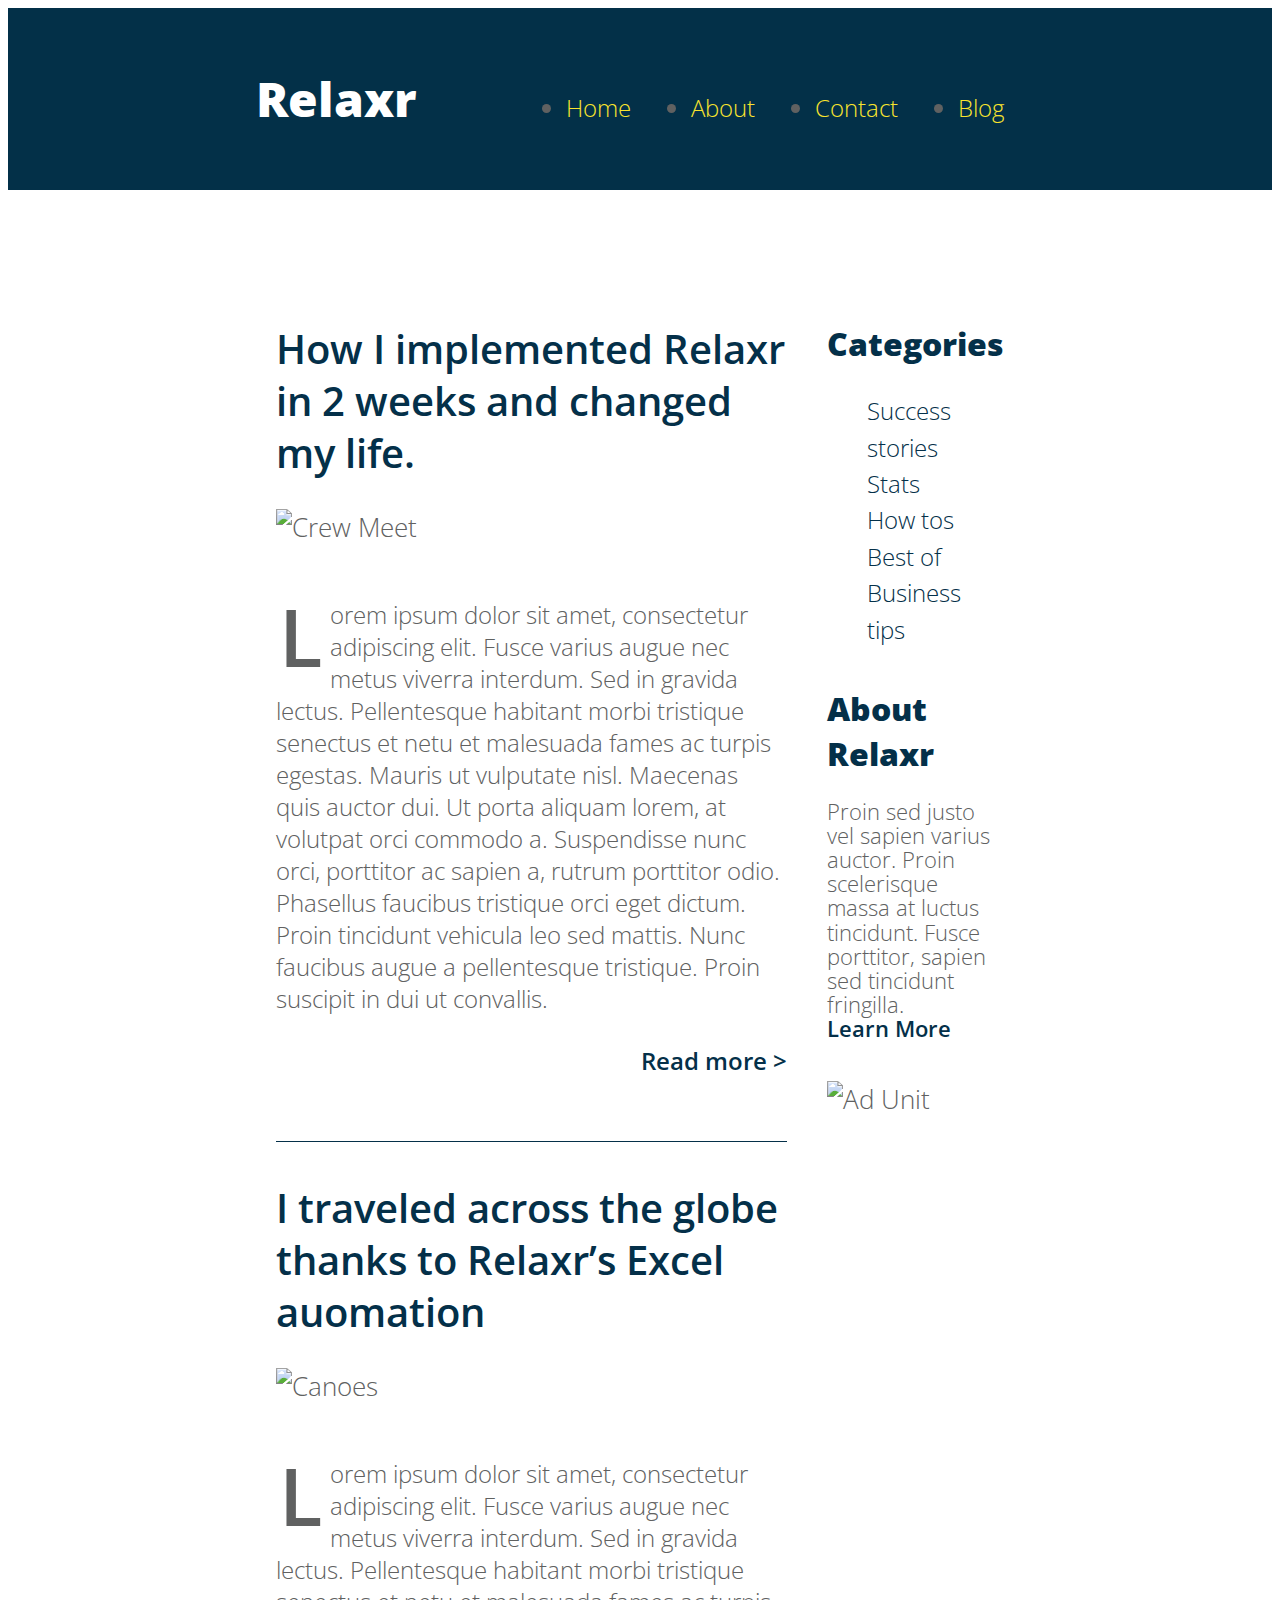
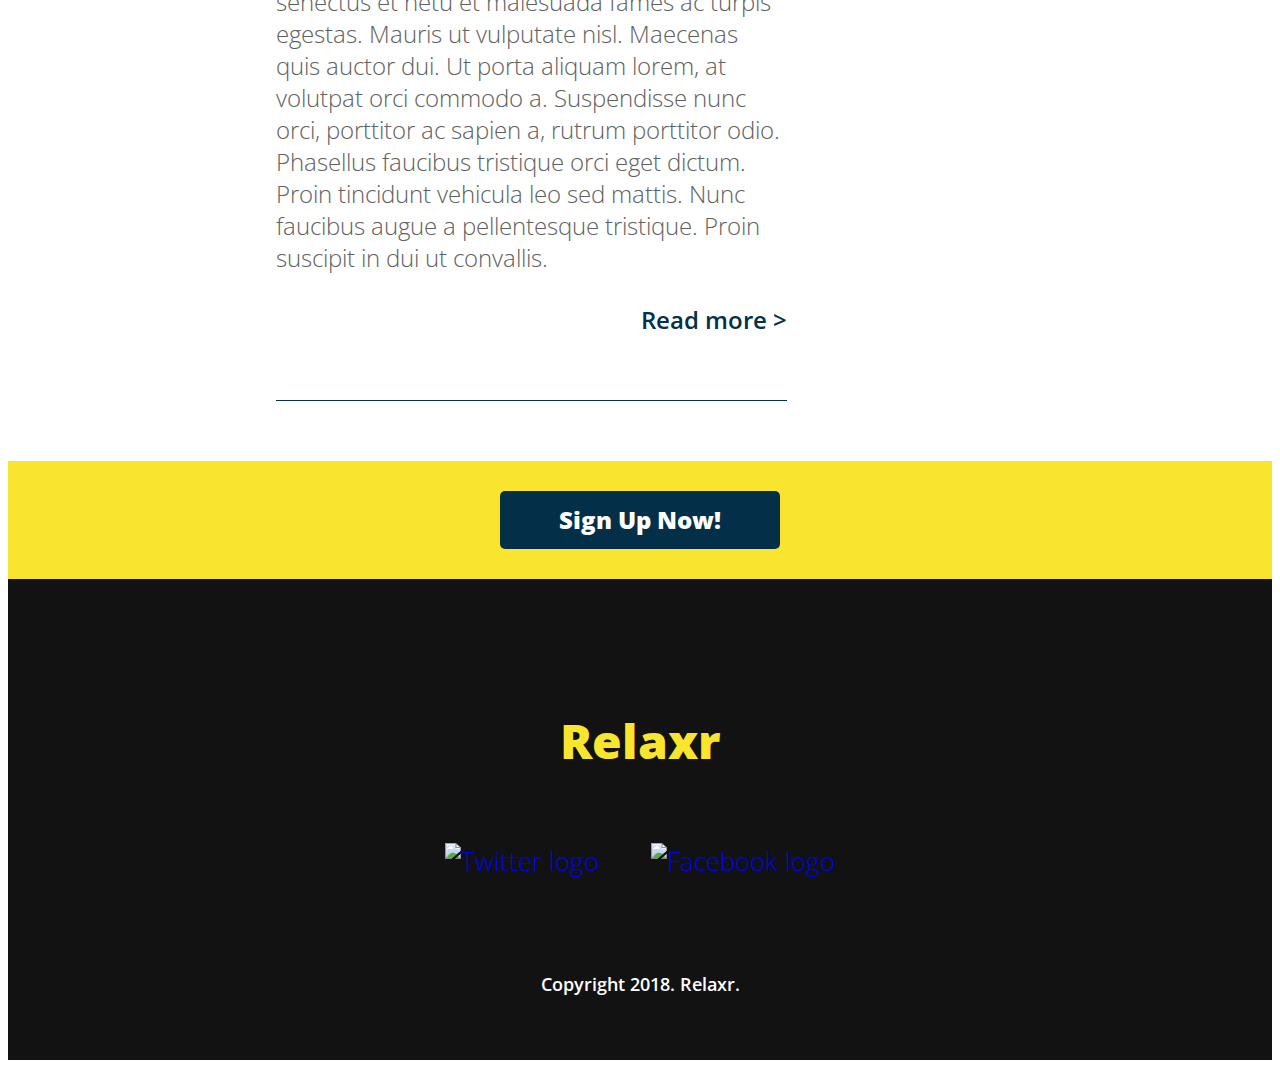
==== blog.html @ dfae4dd0 "Updated the site." ====
<!DOCTYPE html>
<html lang="en">

  <head>
    <meta charset="utf-8">
    <meta name="description" content="The perfect personal assistant. Relaxr does your job for you so you can enjoy life as it is meant to be.">
    <meta name="viewport" content="width=device-width, initial-scale=1">

    <title>Relaxr Blog</title>
    <link href='http://fonts.googleapis.com/css?family=Open+Sans:300italic,300,600,800' rel='stylesheet' type='text/css'>

    <!-- external CSS link -->
    <link rel="stylesheet" href="css/normalize.css">
    <link rel="stylesheet" href="css/style.css">

  </head>

  <body>
    <header>
      <div class="container">
        <h1 class="logo">Relaxr</h1>
        <nav>
          <ul>
            <li>
              <a href="index.html">Home</a>
            </li>
            <li>
              <a href="#">About</a>
            </li>
            <li>
              <a href="#">Contact</a>
            </li>
            <li>
              <a href="blog.html">Blog</a>
            </li>
          </ul>
        </nav>
      </div>
    </header>
    <section class="main">
      <div class="container">
        <section class="posts">
          <article class="post">
            <h2>
              <a href="#">How I implemented Relaxr in 2 weeks and changed my life.</a>
            </h2>
            <img src="images/blog_photo1.jpg" alt="Crew Meet">
            <p>Lorem ipsum dolor sit amet, consectetur adipiscing elit. Fusce varius augue nec metus viverra interdum. Sed in gravida
              lectus. Pellentesque habitant morbi tristique senectus et netu et malesuada fames ac turpis egestas. Mauris ut vulputate
              nisl. Maecenas quis auctor dui. Ut porta aliquam lorem, at volutpat orci commodo a. Suspendisse nunc orci, porttitor
              ac sapien a, rutrum porttitor odio. Phasellus faucibus tristique orci eget dictum. Proin tincidunt vehicula leo sed
              mattis. Nunc faucibus augue a pellentesque tristique. Proin suscipit in dui ut convallis.</p>

            <p class="readmore">
              <a href="#">Read more &gt;</a>
            </p>
          </article>
          <article class="post">
            <h2>
              <a href="#">I traveled across the globe thanks to Relaxr’s Excel auomation</a>
            </h2>
            <img src="images/blog_photo2.jpg" alt="Canoes">
            <p>Lorem ipsum dolor sit amet, consectetur adipiscing elit. Fusce varius augue nec metus viverra interdum. Sed in gravida
              lectus. Pellentesque habitant morbi tristique senectus et netu et malesuada fames ac turpis egestas. Mauris ut vulputate
              nisl. Maecenas quis auctor dui. Ut porta aliquam lorem, at volutpat orci commodo a. Suspendisse nunc orci, porttitor
              ac sapien a, rutrum porttitor odio. Phasellus faucibus tristique orci eget dictum. Proin tincidunt vehicula leo sed
              mattis. Nunc faucibus augue a pellentesque tristique. Proin suscipit in dui ut convallis.</p>

            <p class="readmore">
              <a href="#">Read more &gt;</a>
            </p>
          </article>
        </section>
        <!--
      -->
        <aside class="sidebar">
          <h3>Categories</h3>
          <ul>
            <li>
              <a href="#">Success stories</a>
            </li>
            <li>
              <a href="#">Stats</a>
            </li>
            <li>
              <a href="#">How tos</a>
            </li>
            <li>
              <a href="#">Best of</a>
            </li>
            <li>
              <a href="#">Business tips</a>
            </li>
          </ul>
          <h3>About Relaxr</h3>
          <p>Proin sed justo vel sapien varius auctor. Proin scelerisque massa at luctus tincidunt. Fusce porttitor, sapien sed tincidunt
            fringilla.
            <br>
            <a href="">Learn More</a>
          </p>
          <img src="images/ad-unit.png" alt="Ad Unit">
        </aside>
      </div>
    </section>

    <aside class="bottom-cta">
      <a class="button secondary" href="#">Sign Up Now!</a>
    </aside>
    <footer>
      <h4 class="logo">Relaxr</h4>

			<ul class="social">
        <li>
          <a href="#">
            <img src="images/twitter.png" alt="Twitter logo">
          </a>
        </li>
        <li>
          <a href="#">
            <img src="images/facebook.png" alt="Facebook logo">
          </a>
        </li>
      </ul>

      <p class="copyright">Copyright 2018. Relaxr.</p>
    </footer>
  </body>

</html>
---- css/style.css ----
/* figure out header */
/* how do I center the logo? */
/*  */

/*
Project Name: Blank Template
Client: Your Client
Author: Your Name
Developer @GA in NYC
*/

/******************************************
/* SETUP
/*******************************************/

/* Box Model Hack */

html {
  box-sizing: border-box;
}

*,
*::before,
*::after {
  box-sizing: inherit;
}

/******************************************
/* BASE STYLES
/*******************************************/

body {
  color: #f0efef;
  font-size: 16px;
  line-height: 1.4;
  color: #606161;
  font-family: 'Open Sans', Helvetica, Arial, sans-serif;
  font-weight: 300;
}

a {
  text-decoration: none;
}

h3 {
  color: #033048;
  font-size: 30px;
  font-weight: 600;
  margin-bottom: 40px;
}

blockquote {
  font-size: 26x;
  font-weight: 300;
  font-style: italic;
  text-align: center;
  width: 580px;
  margin: 0 auto;
}

blockquote span {
  font-weight: 600;
  display: block;
  font-style: normal;
}

  /******************************************
  /* LAYOUT
  /*******************************************/
  
  /* Center the container */
  
  .container {
    max-width: 768px;
    margin: 0 auto;
  }
  
  /******************************************
  /* BUTTONS
  /*******************************************/
  
  .button {
    border-radius: 5px;
    font-weight: 800;
    padding: 12px 0;
    min-width: 200px;
    font-size: 16px;
    text-align: center;
    display: inline-block;
  }
  
  .primary {
    background: #f9e42e;
    color: #033048;
  }
  
  .secondary {
    background: #033048;
    color: #fff;
    font-size: 16px;
  }
  
  /******************************************
  /* HEADER
  /*******************************************/
  
  .logo {
    font-size: 38px;
    font-weight: 800;
  }
  
  header {
    background: #033048;
    padding: 20px;
    overflow: hidden;
  }
  
  header .container {
    /* display: flex; */
    align-items: baseline;
    justify-content: space-between;
  }
  
  header .logo {
    color: #fff;
  }
  
  /******************************************
  /* NAV
  /*******************************************/
  
  nav ul {
    display: flex;
    margin: 20px;
    padding: 20px;
    justify-content: space-around;
    padding-left: 20px;
    max-width: 768px;
  }

  /* need to fix the buttons from going off the page */
  /* center logo */

  
  nav li {
    margin-left: 20px;
    margin-right: 20px;
    font-size: 24px;
  }
  
  nav li:first-child {
    margin-left: 20px;
  }
  
  nav a {
    color: #f9e42e;
  }
  
  /******************************************
  /* HERO
  /*******************************************/
  
  .hero {
    min-height: 500px;
    background: url(../images/header_bg.jpg) no-repeat top center #131e27;
    background-size: cover;
    padding-top: 32px;
    text-align: center;
  }
  
  .hero h2 {
    font-size: 38px;
    color: #fff;
    margin: 120px 20px 90px;
    font-weight: 600;
  }
  
  /******************************************
  /* BENEFITS
  /*******************************************/
  
  .benefits {
    padding: 50px 15px 40px;
    text-align: center;
  }
  
  .benefits p,
  .benefits ul {
    max-width: 768px;
  }
  
  .benefits ul {
    text-align: left;
    list-style: circle;
    margin: 0px 0 0 0;
  }
  /* normalize the bullet points */

  
  /******************************************
  /* TESTIMONIAL
  /*******************************************/
  
  .testimonial {
    background: url(../images/testimonial_bg.jpg) no-repeat top center #071324;
    background-size: cover;
    padding: 70px 0 70px;
    color: #fff; 
  }

  blockquote {
    max-width: 768px;
    display: inline;
    text-align: center;
    padding: 20px;
    margin: 20px;
    /* how do we get an inline element */
  }
  
  /******************************************
  /* MAIN
  /*******************************************/
  
  section {
    margin-left: 10px;
    margin-right: 10px;
  }

  .main {
    margin-top: 20px;
  }
  
  .main .container {
    /* display: flex; */
  }
  
  .posts {
    max-width: 768px;
    margin: 20px;
    vertical-align: top;
  }
  
  .sidebar {
    width: auto;
    margin: 20px;
    vertical-align: top;
  }

  aside {
    text-align: center;
  }
  
  .post {
    border-bottom: 1px solid #043049;
    padding-bottom: 40px;
    margin-bottom: 40px;
  }
  
  .post h2 {
    font-weight: 600;
    font-size: 26px;
    line-height: 1.3;
    margin-bottom: 30px;
  }
  
  .post h2 a {
    color: #043049;
  }
  
  .post img {
    height: auto;
    max-width: 100%;
    margin-bottom: 30px;
  }
  
  .post p {
    font-size: 16px;
    line-height: 1.333;
    color: #606161;
  }
  
  .post p:first-of-type:first-letter {
    float: left;
    font-size: 38px;
    line-height: 32px;
    padding-top: 4px;
    padding-right: 8px;
    padding-left: 3px;
    font-weight: 600;
  }
  
  .readmore {
    text-align: right;
    margin-top: 30px;
  }
  
  .readmore a {
    color: #043049;
    font-weight: 600;
  }
  
  .sidebar h3 {
    font-size: 26px;
    font-weight: 800;
    margin-bottom: 15px;
    color: #043049;
  }
  
  .sidebar ul {
    margin-bottom: 40px;
  }
  
  .sidebar ul li a {
    color: #043049;
    font-size: 16px;
  }
  
  .sidebar p {
    font-size: 16px;
    line-height: 1.1;
    margin-bottom: 40px;
  }
  
  .sidebar p a {
    color: #043049;
    font-weight: 600;
  }

  .sidebar img {
    height: auto;
    max-width: 100%;
  }
  
  /******************************************
  /* BOTTOM CTA
  /*******************************************/
  
  .bottom-cta {
    background: #f9e42e;
    padding: 20px;
    text-align: center;
  }
  
  /******************************************
  /* FOOTER
  /*******************************************/
  
  footer {
    background: #121212;
    padding: 35px 0 22.5px;
    text-align: center;
  }
  
  footer .logo {
    color: #f9e42e;
    margin-bottom: 68px;
  }
  
  footer p {
    font-size: 18px;
    color: #fff;
    font-weight: 600;
  }
  
  .social {
    margin: 0;
    margin-bottom: 75px;
    padding: 0;
    display: inline-flex;
    list-style-type: none;
  }
  
  .social > li {
    margin-left: 26px;
    margin-right: 26px;
  }
  
/* ************************************************************************************** */
@media (min-width: 768px){

/******************************************
/* BASE STYLES
/*******************************************/

body {
  color: #f0efef;
  font-size: 26px;
  line-height: 1.4;
  color: #606161;
  font-family: 'Open Sans', Helvetica, Arial, sans-serif;
  font-weight: 300;
}

a {
  text-decoration: none;
}

h3 {
  color: #033048;
  font-size: 40px;
  font-weight: 600;
  margin-bottom: 40px;
}

blockquote {
  font-size: 36px;
  font-weight: 300;
  font-style: italic;
  text-align: center;
  width: 580px;
  margin: 0 auto;
}

blockquote span {
  font-weight: 600;
  display: block;
  font-style: normal;
}

/******************************************
/* LAYOUT
/*******************************************/

/* Center the container */

.container {
  width: 960px;
  margin: 0 auto;
}

/******************************************
/* BUTTONS
/*******************************************/

.button {
  border-radius: 5px;
  font-weight: 800;
  padding: 12px 0;
  min-width: 280px;
  font-size: 28px;
  text-align: center;
  display: inline-block;
}

.primary {
  background: #f9e42e;
  color: #033048;
}

.secondary {
  background: #033048;
  color: #fff;
  font-size: 24px;
}

/******************************************
/* HEADER
/*******************************************/

.logo {
  font-size: 48px;
  font-weight: 800;
}

header {
  background: #033048;
  padding: 25px 0;
  overflow: hidden;
}

header .container {
  display: flex;
  align-items: baseline;
  justify-content: space-between;
}

header .logo {
  color: #fff;
}

/******************************************
/* NAV
/*******************************************/

nav ul {
  display: flex;
  margin: 0;
  padding: 0;
}

nav li {
  margin-left: 40px;
  font-size: 24px;
}

nav li:first-child {
  margin-left: 0;
}

nav a {
  color: #f9e42e;
}

/******************************************
/* HERO
/*******************************************/

.hero {
  min-height: 700px;
  background: url(../images/header_bg.jpg) no-repeat top center #131e27;
  background-size: cover;
  padding-top: 32px;
  text-align: center;
}

.hero h2 {
  font-size: 48px;
  color: #fff;
  margin: 120px 0 90px;
  font-weight: 600;
}

/******************************************
/* BENEFITS
/*******************************************/

.benefits {
  padding: 100px 0 80px;
  text-align: left;
}

.benefits p,
.benefits ul {
  width: 600px;
}

.benefits ul {
  list-style: disc;
  margin: 30px 0 0 80px;
}

/******************************************
/* TESTIMONIAL
/*******************************************/

.testimonial {
  background: url(../images/testimonial_bg.jpg) no-repeat top center #071324;
  background-size: cover;
  padding: 70px 0 70px;
  color: #fff;
}

/******************************************
/* MAIN
/*******************************************/

.main {
  margin-top: 80px;
}

.main .container {
  display: flex;
}

aside {
  text-align: left;
}

.posts {
  width: 700px;
  margin-right: 20px;
  vertical-align: top;
}

.sidebar {
  width: 240px;
  vertical-align: top;
}

.post {
  border-bottom: 1px solid #043049;
  padding-bottom: 40px;
  margin-bottom: 40px;
}

.post h2 {
  font-weight: 600;
  font-size: 40px;
  line-height: 1.3;
  margin-bottom: 30px;
}

.post h2 a {
  color: #043049;
}

.post img {
  margin-bottom: 30px;
}

.post p {
  font-size: 24px;
  line-height: 1.333;
  color: #606161;
}

.post p:first-of-type:first-letter {
  float: left;
  font-size: 80px;
  line-height: 65px;
  padding-top: 4px;
  padding-right: 8px;
  padding-left: 3px;
  font-weight: 600;
}

.readmore {
  text-align: right;
  margin-top: 30px;
}

.readmore a {
  color: #043049;
  font-weight: 600;
}

.sidebar h3 {
  font-size: 32px;
  font-weight: 800;
  margin-bottom: 15px;
  color: #043049;
}

.sidebar ul {
  margin-bottom: 40px;
  list-style-type: none;
}

.sidebar ul li a {
  color: #043049;
  font-size: 24px;
}

.sidebar p {
  font-size: 22px;
  line-height: 1.1;
  margin-bottom: 40px;
}

.sidebar p a {
  color: #043049;
  font-weight: 600;
}

/******************************************
/* BOTTOM CTA
/*******************************************/

.bottom-cta {
  background: #f9e42e;
  padding: 30px;
  text-align: center;
}

/******************************************
/* FOOTER
/*******************************************/

footer {
  background: #121212;
  padding: 65px 0 45px;
  text-align: center;
}

footer .logo {
  color: #f9e42e;
  margin-bottom: 68px;
}

footer p {
  font-size: 18px;
  color: #fff;
  font-weight: 600;
}

.social {
  margin: 0;
  margin-bottom: 75px;
  padding: 0;
  display: inline-flex;
  list-style-type: none;
}

.social > li {
  margin-left: 26px;
  margin-right: 26px;
}

}
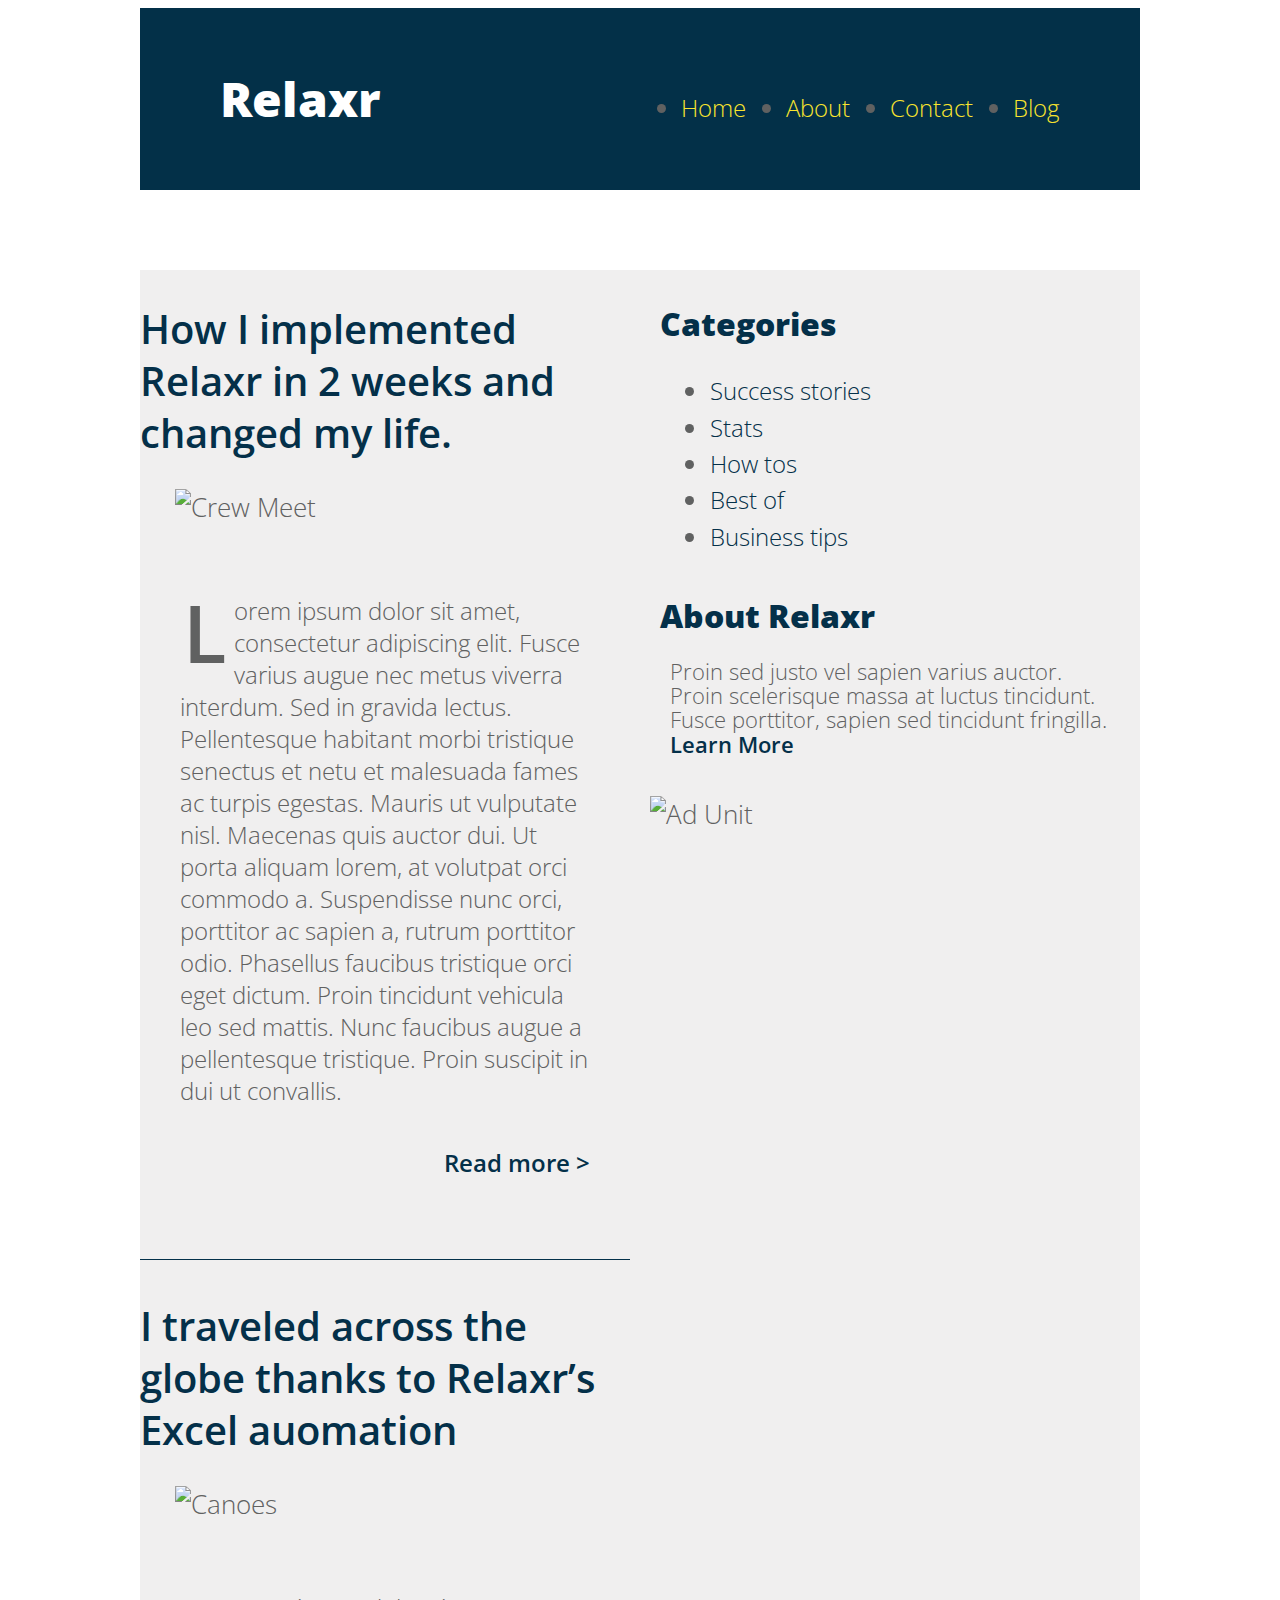
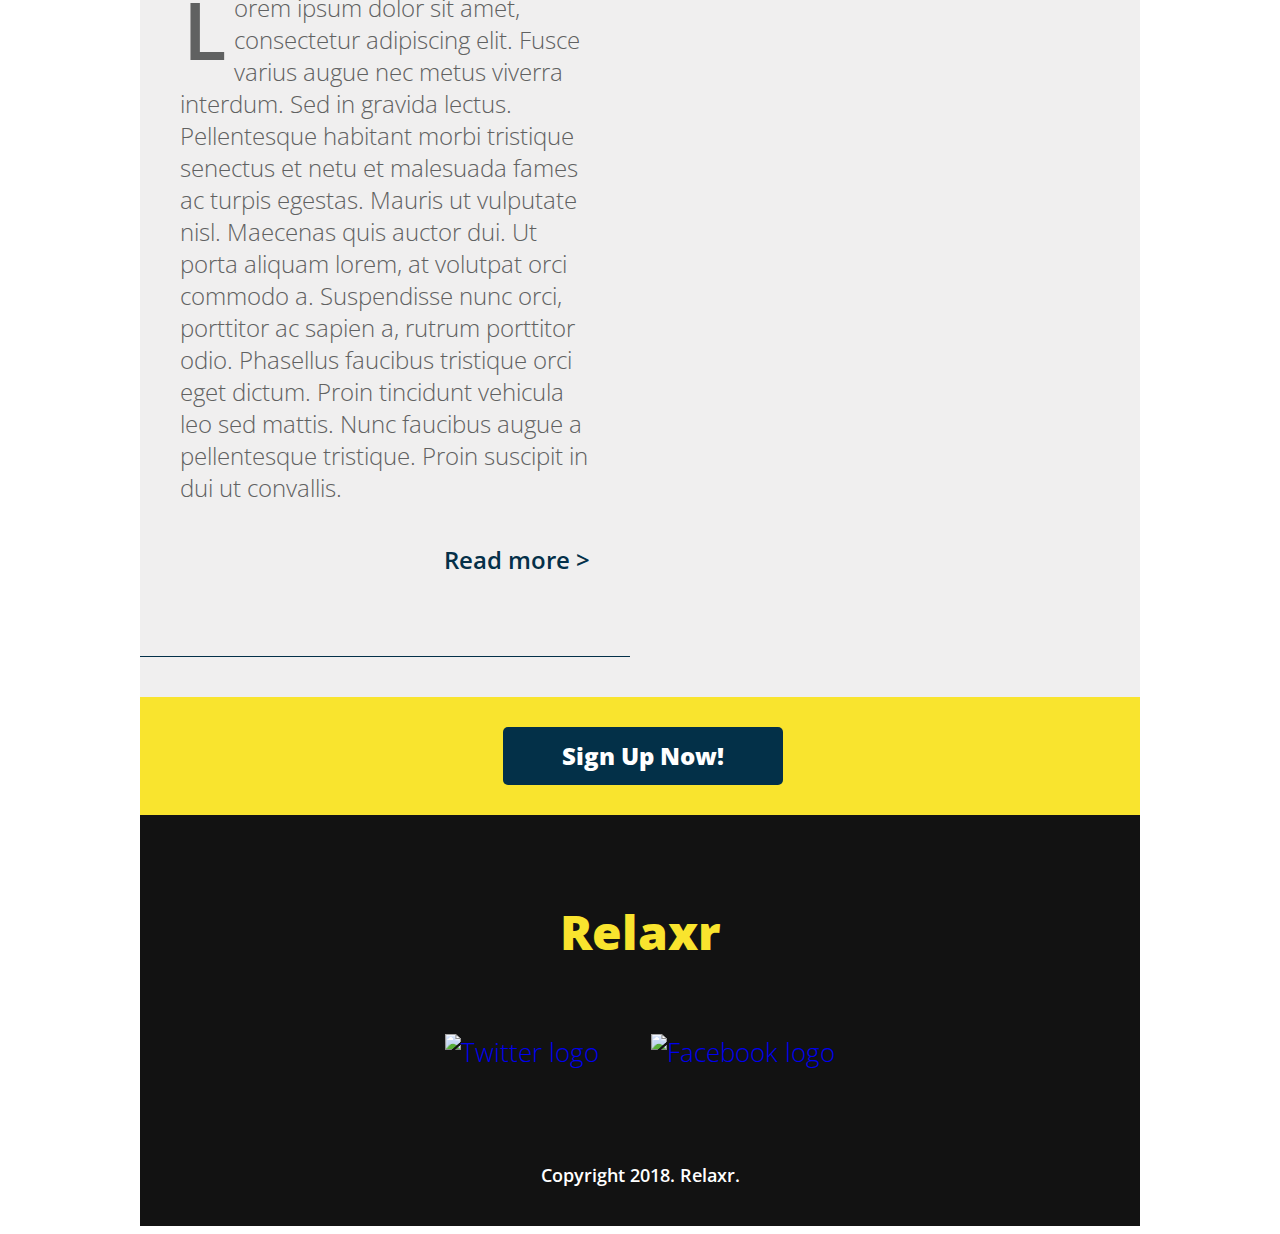
==== commit 7e2afcb9: "Merge f31c08197630a93c9a19854b8937b4dd112d5c1d into 4bb95f3393b25807fe3e411b488861ea14889831" ====
--- a/blog.html
+++ b/blog.html
@@ -1,129 +1,130 @@
 <!DOCTYPE html>
 <html lang="en">
 
-  <head>
-    <meta charset="utf-8">
-    <meta name="description" content="The perfect personal assistant. Relaxr does your job for you so you can enjoy life as it is meant to be.">
-    <meta name="viewport" content="width=device-width, initial-scale=1">
+<head>
+  <meta name="viewport" content="width=device-width, initial-scale=1">
+  <meta charset="utf-8">
+  <meta name="description" content="The perfect personal assistant. Relaxr does your job for you so you can enjoy life as it is meant to be.">
 
-    <title>Relaxr Blog</title>
-    <link href='http://fonts.googleapis.com/css?family=Open+Sans:300italic,300,600,800' rel='stylesheet' type='text/css'>
 
-    <!-- external CSS link -->
-    <link rel="stylesheet" href="css/normalize.css">
-    <link rel="stylesheet" href="css/style.css">
+  <title>Relaxr Blog</title>
+  <link href='http://fonts.googleapis.com/css?family=Open+Sans:300italic,300,600,800' rel='stylesheet' type='text/css'>
 
-  </head>
+  <!-- external CSS link -->
+  <link rel="stylesheet" href="css/normalize.css">
+  <link rel="stylesheet" href="css/style.css">
 
-  <body>
-    <header>
-      <div class="container">
-        <h1 class="logo">Relaxr</h1>
-        <nav>
-          <ul>
-            <li>
-              <a href="index.html">Home</a>
-            </li>
-            <li>
-              <a href="#">About</a>
-            </li>
-            <li>
-              <a href="#">Contact</a>
-            </li>
-            <li>
-              <a href="blog.html">Blog</a>
-            </li>
-          </ul>
-        </nav>
-      </div>
-    </header>
-    <section class="main">
-      <div class="container">
-        <section class="posts">
-          <article class="post">
-            <h2>
-              <a href="#">How I implemented Relaxr in 2 weeks and changed my life.</a>
-            </h2>
-            <img src="images/blog_photo1.jpg" alt="Crew Meet">
-            <p>Lorem ipsum dolor sit amet, consectetur adipiscing elit. Fusce varius augue nec metus viverra interdum. Sed in gravida
-              lectus. Pellentesque habitant morbi tristique senectus et netu et malesuada fames ac turpis egestas. Mauris ut vulputate
-              nisl. Maecenas quis auctor dui. Ut porta aliquam lorem, at volutpat orci commodo a. Suspendisse nunc orci, porttitor
-              ac sapien a, rutrum porttitor odio. Phasellus faucibus tristique orci eget dictum. Proin tincidunt vehicula leo sed
-              mattis. Nunc faucibus augue a pellentesque tristique. Proin suscipit in dui ut convallis.</p>
+</head>
 
-            <p class="readmore">
-              <a href="#">Read more &gt;</a>
-            </p>
-          </article>
-          <article class="post">
-            <h2>
-              <a href="#">I traveled across the globe thanks to Relaxr’s Excel auomation</a>
-            </h2>
-            <img src="images/blog_photo2.jpg" alt="Canoes">
-            <p>Lorem ipsum dolor sit amet, consectetur adipiscing elit. Fusce varius augue nec metus viverra interdum. Sed in gravida
-              lectus. Pellentesque habitant morbi tristique senectus et netu et malesuada fames ac turpis egestas. Mauris ut vulputate
-              nisl. Maecenas quis auctor dui. Ut porta aliquam lorem, at volutpat orci commodo a. Suspendisse nunc orci, porttitor
-              ac sapien a, rutrum porttitor odio. Phasellus faucibus tristique orci eget dictum. Proin tincidunt vehicula leo sed
-              mattis. Nunc faucibus augue a pellentesque tristique. Proin suscipit in dui ut convallis.</p>
+<body>
+  <header>
+    <div class="container">
+      <h1 class="logo">Relaxr</h1>
+      <nav>
+        <ul>
+          <li>
+            <a href="index.html">Home</a>
+          </li>
+          <li>
+            <a href="#">About</a>
+          </li>
+          <li>
+            <a href="#">Contact</a>
+          </li>
+          <li>
+            <a href="blog.html">Blog</a>
+          </li>
+        </ul>
+      </nav>
+    </div>
+  </header>
+  <section class="main">
+    <div class="container">
+      <section class="posts">
+        <article class="post">
+          <h2>
+            <a href="#">How I implemented Relaxr in 2 weeks and changed my life.</a>
+          </h2>
+          <img src="images/blog_photo1.jpg" alt="Crew Meet">
+          <p>Lorem ipsum dolor sit amet, consectetur adipiscing elit. Fusce varius augue nec metus viverra interdum. Sed in
+            gravida lectus. Pellentesque habitant morbi tristique senectus et netu et malesuada fames ac turpis egestas.
+            Mauris ut vulputate nisl. Maecenas quis auctor dui. Ut porta aliquam lorem, at volutpat orci commodo a. Suspendisse
+            nunc orci, porttitor ac sapien a, rutrum porttitor odio. Phasellus faucibus tristique orci eget dictum. Proin
+            tincidunt vehicula leo sed mattis. Nunc faucibus augue a pellentesque tristique. Proin suscipit in dui ut convallis.</p>
 
-            <p class="readmore">
-              <a href="#">Read more &gt;</a>
-            </p>
-          </article>
-        </section>
-        <!--
+          <p class="readmore">
+            <a href="#">Read more &gt;</a>
+          </p>
+        </article>
+        <article class="post">
+          <h2>
+            <a href="#">I traveled across the globe thanks to Relaxr’s Excel auomation</a>
+          </h2>
+          <img src="images/blog_photo2.jpg" alt="Canoes">
+          <p>Lorem ipsum dolor sit amet, consectetur adipiscing elit. Fusce varius augue nec metus viverra interdum. Sed in
+            gravida lectus. Pellentesque habitant morbi tristique senectus et netu et malesuada fames ac turpis egestas.
+            Mauris ut vulputate nisl. Maecenas quis auctor dui. Ut porta aliquam lorem, at volutpat orci commodo a. Suspendisse
+            nunc orci, porttitor ac sapien a, rutrum porttitor odio. Phasellus faucibus tristique orci eget dictum. Proin
+            tincidunt vehicula leo sed mattis. Nunc faucibus augue a pellentesque tristique. Proin suscipit in dui ut convallis.</p>
+
+          <p class="readmore">
+            <a href="#">Read more &gt;</a>
+          </p>
+        </article>
+      </section>
+      <!--
       -->
-        <aside class="sidebar">
-          <h3>Categories</h3>
-          <ul>
-            <li>
-              <a href="#">Success stories</a>
-            </li>
-            <li>
-              <a href="#">Stats</a>
-            </li>
-            <li>
-              <a href="#">How tos</a>
-            </li>
-            <li>
-              <a href="#">Best of</a>
-            </li>
-            <li>
-              <a href="#">Business tips</a>
-            </li>
-          </ul>
-          <h3>About Relaxr</h3>
-          <p>Proin sed justo vel sapien varius auctor. Proin scelerisque massa at luctus tincidunt. Fusce porttitor, sapien sed tincidunt
-            fringilla.
-            <br>
-            <a href="">Learn More</a>
-          </p>
-          <img src="images/ad-unit.png" alt="Ad Unit">
-        </aside>
-      </div>
-    </section>
+      <aside class="sidebar">
+        <h3>Categories</h3>
+        <ul>
+          <li>
+            <a href="#">Success stories</a>
+          </li>
+          <li>
+            <a href="#">Stats</a>
+          </li>
+          <li>
+            <a href="#">How tos</a>
+          </li>
+          <li>
+            <a href="#">Best of</a>
+          </li>
+          <li>
+            <a href="#">Business tips</a>
+          </li>
+        </ul>
+        <h3>About Relaxr</h3>
+        <p>Proin sed justo vel sapien varius auctor. Proin scelerisque massa at luctus tincidunt. Fusce porttitor, sapien sed
+          tincidunt fringilla.
+          <br>
+          <a href="">Learn More</a>
+        </p>
+        <img src="images/ad-unit.png" alt="Ad Unit">
+      </aside>
+    </div>
+  </section>
 
-    <aside class="bottom-cta">
-      <a class="button secondary" href="#">Sign Up Now!</a>
-    </aside>
-    <footer>
-      <h4 class="logo">Relaxr</h4>
+  <aside class="bottom-cta">
+    <a class="button secondary" href="#">Sign Up Now!</a>
+  </aside>
+  <footer>
+    <h4 class="logo">Relaxr</h4>
 
-			<ul class="social">
-        <li>
-          <a href="#">
-            <img src="images/twitter.png" alt="Twitter logo">
-          </a>
-        </li>
-        <li>
-          <a href="#">
-            <img src="images/facebook.png" alt="Facebook logo">
-          </a>
-        </li>
-      </ul>
+    <ul class="social">
+      <li>
+        <a href="#">
+          <img src="images/twitter.png" alt="Twitter logo">
+        </a>
+      </li>
+      <li>
+        <a href="#">
+          <img src="images/facebook.png" alt="Facebook logo">
+        </a>
+      </li>
+    </ul>
 
-      <p class="copyright">Copyright 2018. Relaxr.</p>
-    </footer>
-  </body>
+    <p class="copyright">Copyright 2018. Relaxr.</p>
+  </footer>
+</body>
 
 </html>--- a/css/style.css
+++ b/css/style.css
@@ -1,7 +1,3 @@
-/* figure out header */
-/* how do I center the logo? */
-/*  */
-
 /*
 Project Name: Blank Template
 Client: Your Client
@@ -26,361 +22,9 @@
 }
 
 /******************************************
-/* BASE STYLES
-/*******************************************/
-
-body {
-  color: #f0efef;
-  font-size: 16px;
-  line-height: 1.4;
-  color: #606161;
-  font-family: 'Open Sans', Helvetica, Arial, sans-serif;
-  font-weight: 300;
-}
-
-a {
-  text-decoration: none;
-}
-
-h3 {
-  color: #033048;
-  font-size: 30px;
-  font-weight: 600;
-  margin-bottom: 40px;
-}
-
-blockquote {
-  font-size: 26x;
-  font-weight: 300;
-  font-style: italic;
-  text-align: center;
-  width: 580px;
-  margin: 0 auto;
-}
-
-blockquote span {
-  font-weight: 600;
-  display: block;
-  font-style: normal;
-}
-
-  /******************************************
-  /* LAYOUT
-  /*******************************************/
-  
-  /* Center the container */
-  
-  .container {
-    max-width: 768px;
-    margin: 0 auto;
-  }
-  
-  /******************************************
-  /* BUTTONS
-  /*******************************************/
-  
-  .button {
-    border-radius: 5px;
-    font-weight: 800;
-    padding: 12px 0;
-    min-width: 200px;
-    font-size: 16px;
-    text-align: center;
-    display: inline-block;
-  }
-  
-  .primary {
-    background: #f9e42e;
-    color: #033048;
-  }
-  
-  .secondary {
-    background: #033048;
-    color: #fff;
-    font-size: 16px;
-  }
-  
-  /******************************************
-  /* HEADER
-  /*******************************************/
-  
-  .logo {
-    font-size: 38px;
-    font-weight: 800;
-  }
-  
-  header {
-    background: #033048;
-    padding: 20px;
-    overflow: hidden;
-  }
-  
-  header .container {
-    /* display: flex; */
-    align-items: baseline;
-    justify-content: space-between;
-  }
-  
-  header .logo {
-    color: #fff;
-  }
-  
-  /******************************************
-  /* NAV
-  /*******************************************/
-  
-  nav ul {
-    display: flex;
-    margin: 20px;
-    padding: 20px;
-    justify-content: space-around;
-    padding-left: 20px;
-    max-width: 768px;
-  }
-
-  /* need to fix the buttons from going off the page */
-  /* center logo */
-
-  
-  nav li {
-    margin-left: 20px;
-    margin-right: 20px;
-    font-size: 24px;
-  }
-  
-  nav li:first-child {
-    margin-left: 20px;
-  }
-  
-  nav a {
-    color: #f9e42e;
-  }
-  
-  /******************************************
-  /* HERO
-  /*******************************************/
-  
-  .hero {
-    min-height: 500px;
-    background: url(../images/header_bg.jpg) no-repeat top center #131e27;
-    background-size: cover;
-    padding-top: 32px;
-    text-align: center;
-  }
-  
-  .hero h2 {
-    font-size: 38px;
-    color: #fff;
-    margin: 120px 20px 90px;
-    font-weight: 600;
-  }
-  
-  /******************************************
-  /* BENEFITS
-  /*******************************************/
-  
-  .benefits {
-    padding: 50px 15px 40px;
-    text-align: center;
-  }
-  
-  .benefits p,
-  .benefits ul {
-    max-width: 768px;
-  }
-  
-  .benefits ul {
-    text-align: left;
-    list-style: circle;
-    margin: 0px 0 0 0;
-  }
-  /* normalize the bullet points */
-
-  
-  /******************************************
-  /* TESTIMONIAL
-  /*******************************************/
-  
-  .testimonial {
-    background: url(../images/testimonial_bg.jpg) no-repeat top center #071324;
-    background-size: cover;
-    padding: 70px 0 70px;
-    color: #fff; 
-  }
-
-  blockquote {
-    max-width: 768px;
-    display: inline;
-    text-align: center;
-    padding: 20px;
-    margin: 20px;
-    /* how do we get an inline element */
-  }
-  
-  /******************************************
-  /* MAIN
-  /*******************************************/
-  
-  section {
-    margin-left: 10px;
-    margin-right: 10px;
-  }
-
-  .main {
-    margin-top: 20px;
-  }
-  
-  .main .container {
-    /* display: flex; */
-  }
-  
-  .posts {
-    max-width: 768px;
-    margin: 20px;
-    vertical-align: top;
-  }
-  
-  .sidebar {
-    width: auto;
-    margin: 20px;
-    vertical-align: top;
-  }
-
-  aside {
-    text-align: center;
-  }
-  
-  .post {
-    border-bottom: 1px solid #043049;
-    padding-bottom: 40px;
-    margin-bottom: 40px;
-  }
-  
-  .post h2 {
-    font-weight: 600;
-    font-size: 26px;
-    line-height: 1.3;
-    margin-bottom: 30px;
-  }
-  
-  .post h2 a {
-    color: #043049;
-  }
-  
-  .post img {
-    height: auto;
-    max-width: 100%;
-    margin-bottom: 30px;
-  }
-  
-  .post p {
-    font-size: 16px;
-    line-height: 1.333;
-    color: #606161;
-  }
-  
-  .post p:first-of-type:first-letter {
-    float: left;
-    font-size: 38px;
-    line-height: 32px;
-    padding-top: 4px;
-    padding-right: 8px;
-    padding-left: 3px;
-    font-weight: 600;
-  }
-  
-  .readmore {
-    text-align: right;
-    margin-top: 30px;
-  }
-  
-  .readmore a {
-    color: #043049;
-    font-weight: 600;
-  }
-  
-  .sidebar h3 {
-    font-size: 26px;
-    font-weight: 800;
-    margin-bottom: 15px;
-    color: #043049;
-  }
-  
-  .sidebar ul {
-    margin-bottom: 40px;
-  }
-  
-  .sidebar ul li a {
-    color: #043049;
-    font-size: 16px;
-  }
-  
-  .sidebar p {
-    font-size: 16px;
-    line-height: 1.1;
-    margin-bottom: 40px;
-  }
-  
-  .sidebar p a {
-    color: #043049;
-    font-weight: 600;
-  }
-
-  .sidebar img {
-    height: auto;
-    max-width: 100%;
-  }
-  
-  /******************************************
-  /* BOTTOM CTA
-  /*******************************************/
-  
-  .bottom-cta {
-    background: #f9e42e;
-    padding: 20px;
-    text-align: center;
-  }
-  
-  /******************************************
-  /* FOOTER
-  /*******************************************/
-  
-  footer {
-    background: #121212;
-    padding: 35px 0 22.5px;
-    text-align: center;
-  }
-  
-  footer .logo {
-    color: #f9e42e;
-    margin-bottom: 68px;
-  }
-  
-  footer p {
-    font-size: 18px;
-    color: #fff;
-    font-weight: 600;
-  }
-  
-  .social {
-    margin: 0;
-    margin-bottom: 75px;
-    padding: 0;
-    display: inline-flex;
-    list-style-type: none;
-  }
-  
-  .social > li {
-    margin-left: 26px;
-    margin-right: 26px;
-  }
-  
-/* ************************************************************************************** */
-@media (min-width: 768px){
-
-/******************************************
-/* BASE STYLES
-/*******************************************/
+/* BASE STYLES /
+/*******************************************/
+
 
 body {
   color: #f0efef;
@@ -423,10 +67,12 @@
 
 /* Center the container */
 
-.container {
+/* .container {
   width: 960px;
   margin: 0 auto;
-}
+} */
+
+
 
 /******************************************
 /* BUTTONS
@@ -463,6 +109,8 @@
 }
 
 header {
+  display: flex;
+  width: 768px;
   background: #033048;
   padding: 25px 0;
   overflow: hidden;
@@ -475,6 +123,8 @@
 }
 
 header .logo {
+  padding-left: 50px;
+  padding-right: 110px;
   color: #fff;
 }
 
@@ -526,7 +176,6 @@
 
 .benefits {
   padding: 100px 0 80px;
-  text-align: left;
 }
 
 .benefits p,
@@ -560,20 +209,17 @@
 
 .main .container {
   display: flex;
-}
-
-aside {
-  text-align: left;
+  flex-direction: column;
 }
 
 .posts {
-  width: 700px;
+  width: 768px;
   margin-right: 20px;
   vertical-align: top;
 }
 
 .sidebar {
-  width: 240px;
+  width: 768px;
   vertical-align: top;
 }
 
@@ -595,10 +241,12 @@
 }
 
 .post img {
+  margin-left: 35px;
   margin-bottom: 30px;
 }
 
 .post p {
+  margin: 40px;
   font-size: 24px;
   line-height: 1.333;
   color: #606161;
@@ -627,13 +275,14 @@
 .sidebar h3 {
   font-size: 32px;
   font-weight: 800;
+  margin-left: 20px;
   margin-bottom: 15px;
   color: #043049;
 }
 
 .sidebar ul {
+  margin-left: 40px;
   margin-bottom: 40px;
-  list-style-type: none;
 }
 
 .sidebar ul li a {
@@ -642,6 +291,7 @@
 }
 
 .sidebar p {
+  margin: 40px;
   font-size: 22px;
   line-height: 1.1;
   margin-bottom: 40px;
@@ -657,8 +307,11 @@
 /*******************************************/
 
 .bottom-cta {
+  width: 768px;
   background: #f9e42e;
-  padding: 30px;
+  padding-top: 30px;
+  padding-bottom: 30px;
+  padding-left: 5px;
   text-align: center;
 }
 
@@ -667,20 +320,23 @@
 /*******************************************/
 
 footer {
+  width: 768px;
   background: #121212;
-  padding: 65px 0 45px;
+  padding: 20px;
   text-align: center;
 }
 
 footer .logo {
   color: #f9e42e;
   margin-bottom: 68px;
+  text-align: center;
 }
 
 footer p {
   font-size: 18px;
   color: #fff;
   font-weight: 600;
+  text-align: center;
 }
 
 .social {
@@ -694,10 +350,82 @@
 .social > li {
   margin-left: 26px;
   margin-right: 26px;
-}
-
-}
-
-
+  text-align: center;
+}
+
+/* Desktop Style */
+
+@media (min-width: 1000px) {
+
+  body>* {
+    max-width: 1000px;
+    margin: auto;
+    background: #f0efef;
+  }
+
+/* HEADER */
+
+  header {
+    display: flex;
+    width: 1000px;
+    background: #033048;
+    padding: 25px 0;
+    overflow: hidden;
+  }  
+
+  header .logo {
+    padding-left: 80px;
+    padding-right: 300px;
+    color: #fff;
+  }
   
 
+/* MAIN */
+
+  .main .container {
+    display: flex;
+    flex-direction: row;
+  }
+
+  .sidebar h3 {
+    font-size: 32px;
+    font-weight: 800;
+    margin-left: 10px;
+    margin-bottom: 15px;
+    color: #043049;
+  }
+
+  .sidebar ul {
+    margin-left: 20px;
+    margin-bottom: 40px;
+  }
+
+  .sidebar p {
+    margin: 20px;
+    font-size: 22px;
+    line-height: 1.1;
+    margin-bottom: 40px;
+  }
+
+/* BOTTOM-CTA */
+
+  .bottom-cta {
+    width: 1000px;
+    background: #f9e42e;
+    padding-top: 30px;
+    padding-bottom: 30px;
+    padding-left: 5px;
+    text-align: center;
+  }
+
+/* footer */
+
+  footer {
+    width: 1000px;
+    background: #121212;
+    padding: 20px;
+    text-align: center;
+  }
+
+}
+
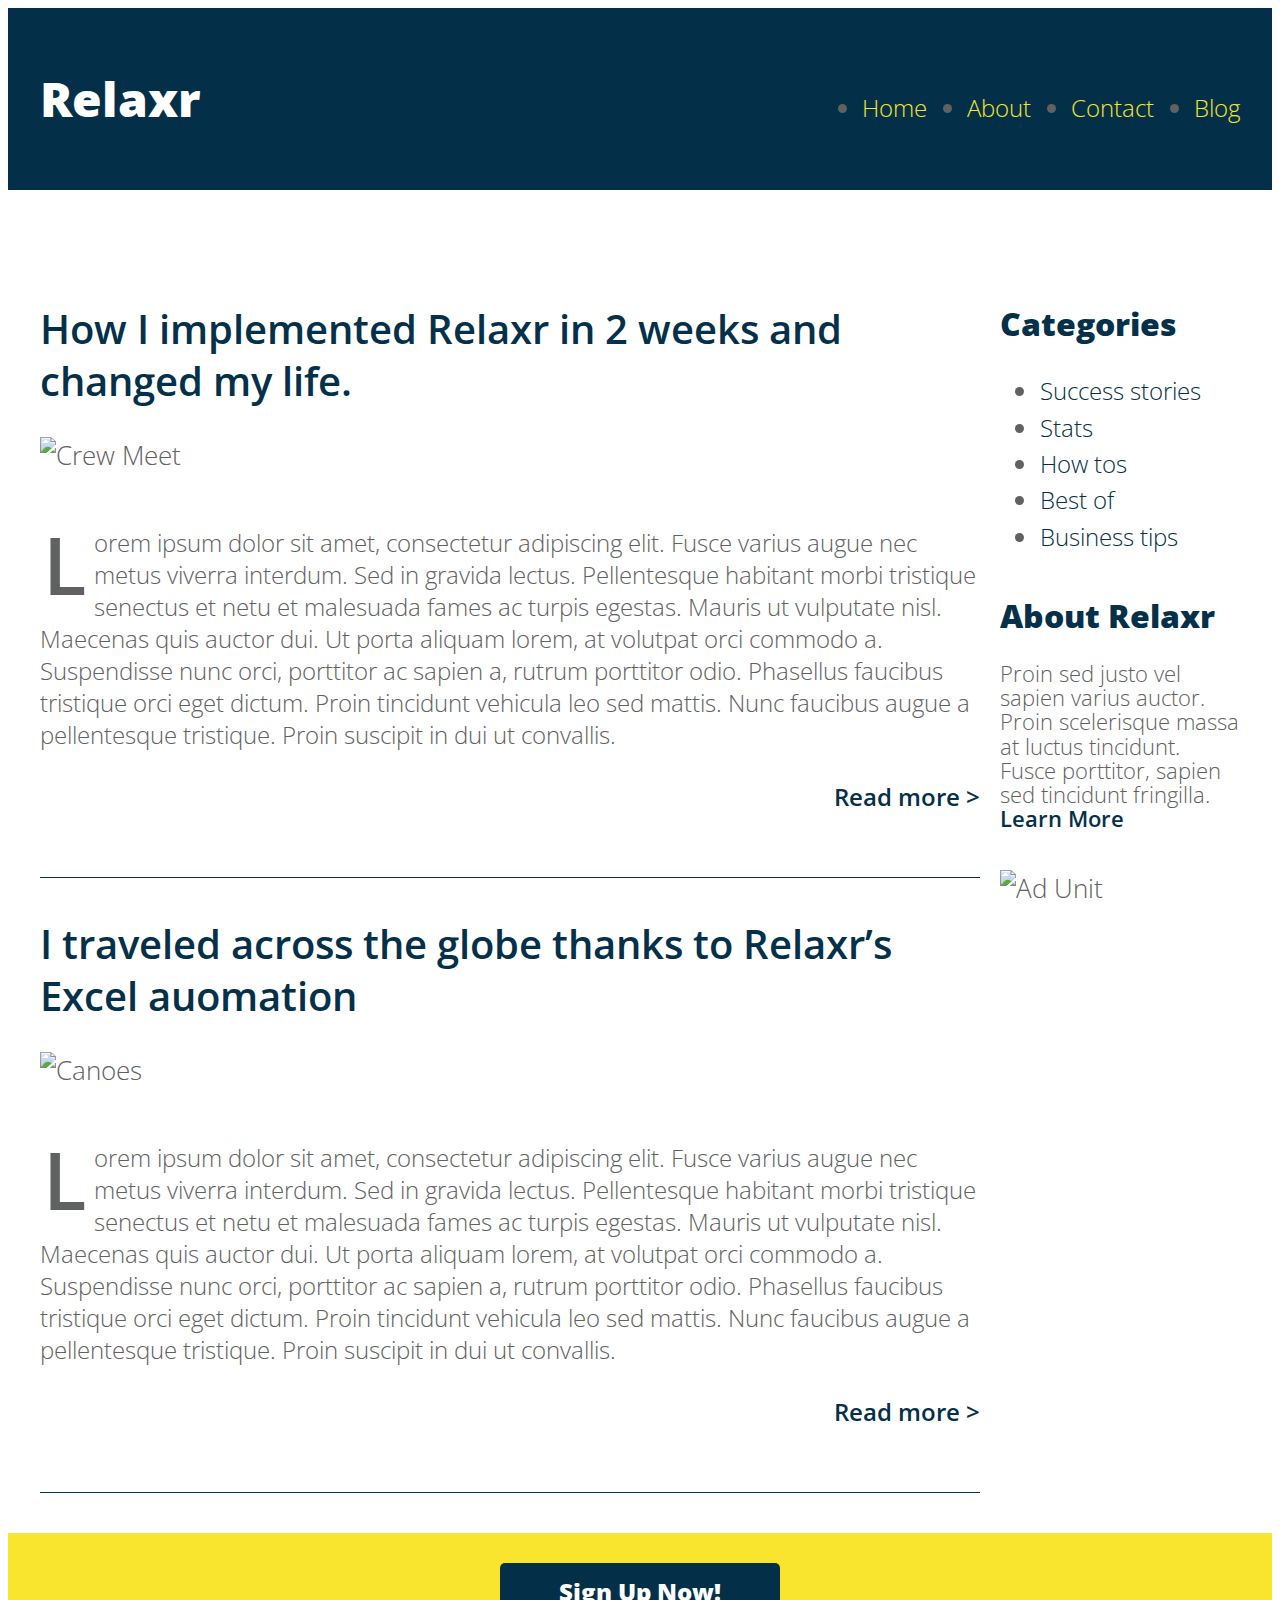
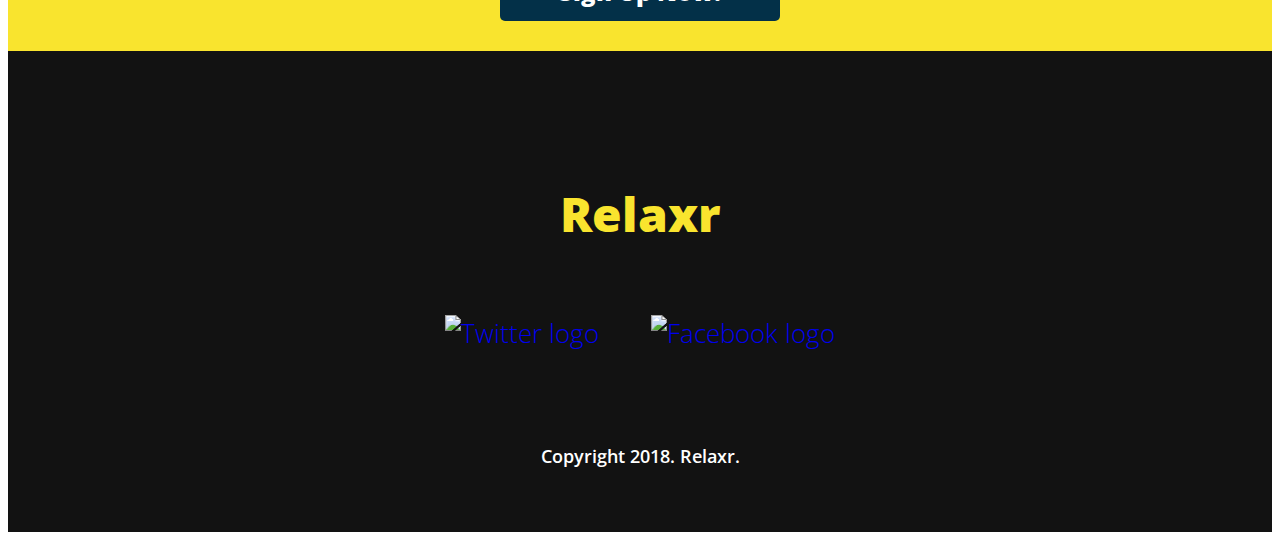
==== commit c51b84c8: "Fix solution" ====
--- a/blog.html
+++ b/blog.html
@@ -1,130 +1,127 @@
 <!DOCTYPE html>
 <html lang="en">
 
-<head>
-  <meta name="viewport" content="width=device-width, initial-scale=1">
-  <meta charset="utf-8">
-  <meta name="description" content="The perfect personal assistant. Relaxr does your job for you so you can enjoy life as it is meant to be.">
+  <head>
+    <meta charset="utf-8">
+    <meta name="description" content="The perfect personal assistant. Relaxr does your job for you so you can enjoy life as it is meant to be.">
+    <meta name="viewport" content="width=device-width, initial-scale=1">
 
+    <title>Relaxr Blog</title>
+    <link href='http://fonts.googleapis.com/css?family=Open+Sans:300italic,300,600,800' rel='stylesheet' type='text/css'>
 
-  <title>Relaxr Blog</title>
-  <link href='http://fonts.googleapis.com/css?family=Open+Sans:300italic,300,600,800' rel='stylesheet' type='text/css'>
+    <!-- external CSS link -->
+    <link rel="stylesheet" href="css/normalize.css">
+    <link rel="stylesheet" href="css/style.css">
 
-  <!-- external CSS link -->
-  <link rel="stylesheet" href="css/normalize.css">
-  <link rel="stylesheet" href="css/style.css">
+  </head>
 
-</head>
+  <body>
+    <header>
+      <div class="container">
+        <h1 class="logo">Relaxr</h1>
+        <nav>
+          <ul>
+            <li>
+              <a href="index.html">Home</a>
+            </li>
+            <li>
+              <a href="#">About</a>
+            </li>
+            <li>
+              <a href="#">Contact</a>
+            </li>
+            <li>
+              <a href="blog.html">Blog</a>
+            </li>
+          </ul>
+        </nav>
+      </div>
+    </header>
+    <section class="main">
+      <div class="container">
+        <section class="posts">
+          <article class="post">
+            <h2>
+              <a href="#">How I implemented Relaxr in 2 weeks and changed my life.</a>
+            </h2>
+            <img src="images/blog_photo1.jpg" alt="Crew Meet">
+            <p>Lorem ipsum dolor sit amet, consectetur adipiscing elit. Fusce varius augue nec metus viverra interdum. Sed in gravida
+              lectus. Pellentesque habitant morbi tristique senectus et netu et malesuada fames ac turpis egestas. Mauris ut vulputate
+              nisl. Maecenas quis auctor dui. Ut porta aliquam lorem, at volutpat orci commodo a. Suspendisse nunc orci, porttitor
+              ac sapien a, rutrum porttitor odio. Phasellus faucibus tristique orci eget dictum. Proin tincidunt vehicula leo sed
+              mattis. Nunc faucibus augue a pellentesque tristique. Proin suscipit in dui ut convallis.</p>
 
-<body>
-  <header>
-    <div class="container">
-      <h1 class="logo">Relaxr</h1>
-      <nav>
-        <ul>
-          <li>
-            <a href="index.html">Home</a>
-          </li>
-          <li>
-            <a href="#">About</a>
-          </li>
-          <li>
-            <a href="#">Contact</a>
-          </li>
-          <li>
-            <a href="blog.html">Blog</a>
-          </li>
-        </ul>
-      </nav>
-    </div>
-  </header>
-  <section class="main">
-    <div class="container">
-      <section class="posts">
-        <article class="post">
-          <h2>
-            <a href="#">How I implemented Relaxr in 2 weeks and changed my life.</a>
-          </h2>
-          <img src="images/blog_photo1.jpg" alt="Crew Meet">
-          <p>Lorem ipsum dolor sit amet, consectetur adipiscing elit. Fusce varius augue nec metus viverra interdum. Sed in
-            gravida lectus. Pellentesque habitant morbi tristique senectus et netu et malesuada fames ac turpis egestas.
-            Mauris ut vulputate nisl. Maecenas quis auctor dui. Ut porta aliquam lorem, at volutpat orci commodo a. Suspendisse
-            nunc orci, porttitor ac sapien a, rutrum porttitor odio. Phasellus faucibus tristique orci eget dictum. Proin
-            tincidunt vehicula leo sed mattis. Nunc faucibus augue a pellentesque tristique. Proin suscipit in dui ut convallis.</p>
+            <p class="readmore">
+              <a href="#">Read more &gt;</a>
+            </p>
+          </article>
+          <article class="post">
+            <h2>
+              <a href="#">I traveled across the globe thanks to Relaxr’s Excel auomation</a>
+            </h2>
+            <img src="images/blog_photo2.jpg" alt="Canoes">
+            <p>Lorem ipsum dolor sit amet, consectetur adipiscing elit. Fusce varius augue nec metus viverra interdum. Sed in gravida
+              lectus. Pellentesque habitant morbi tristique senectus et netu et malesuada fames ac turpis egestas. Mauris ut vulputate
+              nisl. Maecenas quis auctor dui. Ut porta aliquam lorem, at volutpat orci commodo a. Suspendisse nunc orci, porttitor
+              ac sapien a, rutrum porttitor odio. Phasellus faucibus tristique orci eget dictum. Proin tincidunt vehicula leo sed
+              mattis. Nunc faucibus augue a pellentesque tristique. Proin suscipit in dui ut convallis.</p>
 
-          <p class="readmore">
-            <a href="#">Read more &gt;</a>
+            <p class="readmore">
+              <a href="#">Read more &gt;</a>
+            </p>
+          </article>
+        </section>
+        <aside class="sidebar">
+          <h3>Categories</h3>
+          <ul>
+            <li>
+              <a href="#">Success stories</a>
+            </li>
+            <li>
+              <a href="#">Stats</a>
+            </li>
+            <li>
+              <a href="#">How tos</a>
+            </li>
+            <li>
+              <a href="#">Best of</a>
+            </li>
+            <li>
+              <a href="#">Business tips</a>
+            </li>
+          </ul>
+          <h3>About Relaxr</h3>
+          <p>Proin sed justo vel sapien varius auctor. Proin scelerisque massa at luctus tincidunt. Fusce porttitor, sapien sed tincidunt
+            fringilla.
+            <br>
+            <a href="">Learn More</a>
           </p>
-        </article>
-        <article class="post">
-          <h2>
-            <a href="#">I traveled across the globe thanks to Relaxr’s Excel auomation</a>
-          </h2>
-          <img src="images/blog_photo2.jpg" alt="Canoes">
-          <p>Lorem ipsum dolor sit amet, consectetur adipiscing elit. Fusce varius augue nec metus viverra interdum. Sed in
-            gravida lectus. Pellentesque habitant morbi tristique senectus et netu et malesuada fames ac turpis egestas.
-            Mauris ut vulputate nisl. Maecenas quis auctor dui. Ut porta aliquam lorem, at volutpat orci commodo a. Suspendisse
-            nunc orci, porttitor ac sapien a, rutrum porttitor odio. Phasellus faucibus tristique orci eget dictum. Proin
-            tincidunt vehicula leo sed mattis. Nunc faucibus augue a pellentesque tristique. Proin suscipit in dui ut convallis.</p>
+          <img src="images/ad-unit.png" alt="Ad Unit">
+        </aside>
+      </div>
+    </section>
 
-          <p class="readmore">
-            <a href="#">Read more &gt;</a>
-          </p>
-        </article>
-      </section>
-      <!--
-      -->
-      <aside class="sidebar">
-        <h3>Categories</h3>
-        <ul>
-          <li>
-            <a href="#">Success stories</a>
-          </li>
-          <li>
-            <a href="#">Stats</a>
-          </li>
-          <li>
-            <a href="#">How tos</a>
-          </li>
-          <li>
-            <a href="#">Best of</a>
-          </li>
-          <li>
-            <a href="#">Business tips</a>
-          </li>
-        </ul>
-        <h3>About Relaxr</h3>
-        <p>Proin sed justo vel sapien varius auctor. Proin scelerisque massa at luctus tincidunt. Fusce porttitor, sapien sed
-          tincidunt fringilla.
-          <br>
-          <a href="">Learn More</a>
-        </p>
-        <img src="images/ad-unit.png" alt="Ad Unit">
-      </aside>
-    </div>
-  </section>
+    <aside class="bottom-cta">
+      <a class="button secondary" href="#">Sign Up Now!</a>
+    </aside>
+    <footer>
+      <h4 class="logo">Relaxr</h4>
 
-  <aside class="bottom-cta">
-    <a class="button secondary" href="#">Sign Up Now!</a>
-  </aside>
-  <footer>
-    <h4 class="logo">Relaxr</h4>
+			<ul class="social">
+        <li>
+          <a href="#">
+            <img src="images/twitter.png" alt="Twitter logo">
+          </a>
+        </li>
+        <li>
+          <a href="#">
+            <img src="images/facebook.png" alt="Facebook logo">
+          </a>
+        </li>
+      </ul>
 
-    <ul class="social">
-      <li>
-        <a href="#">
-          <img src="images/twitter.png" alt="Twitter logo">
-        </a>
-      </li>
-      <li>
-        <a href="#">
-          <img src="images/facebook.png" alt="Facebook logo">
-        </a>
-      </li>
-    </ul>
-
-    <p class="copyright">Copyright 2018. Relaxr.</p>
-  </footer>
-</body>
+      <p class="copyright">Copyright 2018. Relaxr.</p>
+    </footer>
+  </body>
 
 </html>--- a/css/style.css
+++ b/css/style.css
@@ -22,9 +22,8 @@
 }
 
 /******************************************
-/* BASE STYLES /
-/*******************************************/
-
+/* BASE STYLES
+/*******************************************/
 
 body {
   color: #f0efef;
@@ -51,7 +50,7 @@
   font-weight: 300;
   font-style: italic;
   text-align: center;
-  width: 580px;
+  max-width: 580px;
   margin: 0 auto;
 }
 
@@ -61,18 +60,21 @@
   font-style: normal;
 }
 
+img {
+  max-width: 100%;
+  height: auto;
+}
+
 /******************************************
 /* LAYOUT
 /*******************************************/
 
 /* Center the container */
 
-/* .container {
-  width: 960px;
+.container {
+  max-width: 1200px;
   margin: 0 auto;
-} */
-
-
+}
 
 /******************************************
 /* BUTTONS
@@ -109,22 +111,20 @@
 }
 
 header {
-  display: flex;
-  width: 768px;
   background: #033048;
-  padding: 25px 0;
-  overflow: hidden;
-}
-
-header .container {
-  display: flex;
-  align-items: baseline;
-  justify-content: space-between;
+  padding: 25px;
+  text-align: center;
+}
+
+@media(min-width: 768px) {
+  header .container {
+    display: flex;
+    align-items: baseline;
+    justify-content: space-between;
+  }
 }
 
 header .logo {
-  padding-left: 50px;
-  padding-right: 110px;
   color: #fff;
 }
 
@@ -133,14 +133,24 @@
 /*******************************************/
 
 nav ul {
-  display: flex;
   margin: 0;
   padding: 0;
 }
 
+@media(min-width: 768px) {
+  nav ul {
+    display: flex;
+  }
+}
+
 nav li {
-  margin-left: 40px;
   font-size: 24px;
+}
+
+@media(min-width: 768px) {
+  nav li {
+    margin-left: 40px;
+  }
 }
 
 nav li:first-child {
@@ -175,12 +185,12 @@
 /*******************************************/
 
 .benefits {
-  padding: 100px 0 80px;
+  padding: 100px 25px 80px;
 }
 
 .benefits p,
 .benefits ul {
-  width: 600px;
+  max-width: 600px;
 }
 
 .benefits ul {
@@ -195,7 +205,7 @@
 .testimonial {
   background: url(../images/testimonial_bg.jpg) no-repeat top center #071324;
   background-size: cover;
-  padding: 70px 0 70px;
+  padding: 70px 25px;
   color: #fff;
 }
 
@@ -205,22 +215,34 @@
 
 .main {
   margin-top: 80px;
-}
-
-.main .container {
-  display: flex;
-  flex-direction: column;
+  padding-left: 25px;
+  padding-right: 25px;
+}
+
+@media(min-width: 768px) {
+  .main .container {
+    display: flex;
+  }
 }
 
 .posts {
-  width: 768px;
-  margin-right: 20px;
   vertical-align: top;
 }
 
+@media(min-width: 768px) {
+  .posts {
+    padding-right: 20px;
+  }
+}
+
 .sidebar {
-  width: 768px;
   vertical-align: top;
+}
+
+@media(min-width: 768px) {
+  .sidebar {
+    min-width: 240px;
+  }
 }
 
 .post {
@@ -241,12 +263,10 @@
 }
 
 .post img {
-  margin-left: 35px;
   margin-bottom: 30px;
 }
 
 .post p {
-  margin: 40px;
   font-size: 24px;
   line-height: 1.333;
   color: #606161;
@@ -275,13 +295,11 @@
 .sidebar h3 {
   font-size: 32px;
   font-weight: 800;
-  margin-left: 20px;
   margin-bottom: 15px;
   color: #043049;
 }
 
 .sidebar ul {
-  margin-left: 40px;
   margin-bottom: 40px;
 }
 
@@ -291,7 +309,6 @@
 }
 
 .sidebar p {
-  margin: 40px;
   font-size: 22px;
   line-height: 1.1;
   margin-bottom: 40px;
@@ -307,11 +324,8 @@
 /*******************************************/
 
 .bottom-cta {
-  width: 768px;
   background: #f9e42e;
-  padding-top: 30px;
-  padding-bottom: 30px;
-  padding-left: 5px;
+  padding: 30px;
   text-align: center;
 }
 
@@ -320,23 +334,20 @@
 /*******************************************/
 
 footer {
-  width: 768px;
   background: #121212;
-  padding: 20px;
+  padding: 65px 0 45px;
   text-align: center;
 }
 
 footer .logo {
   color: #f9e42e;
   margin-bottom: 68px;
-  text-align: center;
 }
 
 footer p {
   font-size: 18px;
   color: #fff;
   font-weight: 600;
-  text-align: center;
 }
 
 .social {
@@ -350,82 +361,4 @@
 .social > li {
   margin-left: 26px;
   margin-right: 26px;
-  text-align: center;
-}
-
-/* Desktop Style */
-
-@media (min-width: 1000px) {
-
-  body>* {
-    max-width: 1000px;
-    margin: auto;
-    background: #f0efef;
-  }
-
-/* HEADER */
-
-  header {
-    display: flex;
-    width: 1000px;
-    background: #033048;
-    padding: 25px 0;
-    overflow: hidden;
-  }  
-
-  header .logo {
-    padding-left: 80px;
-    padding-right: 300px;
-    color: #fff;
-  }
-  
-
-/* MAIN */
-
-  .main .container {
-    display: flex;
-    flex-direction: row;
-  }
-
-  .sidebar h3 {
-    font-size: 32px;
-    font-weight: 800;
-    margin-left: 10px;
-    margin-bottom: 15px;
-    color: #043049;
-  }
-
-  .sidebar ul {
-    margin-left: 20px;
-    margin-bottom: 40px;
-  }
-
-  .sidebar p {
-    margin: 20px;
-    font-size: 22px;
-    line-height: 1.1;
-    margin-bottom: 40px;
-  }
-
-/* BOTTOM-CTA */
-
-  .bottom-cta {
-    width: 1000px;
-    background: #f9e42e;
-    padding-top: 30px;
-    padding-bottom: 30px;
-    padding-left: 5px;
-    text-align: center;
-  }
-
-/* footer */
-
-  footer {
-    width: 1000px;
-    background: #121212;
-    padding: 20px;
-    text-align: center;
-  }
-
-}
-
+}
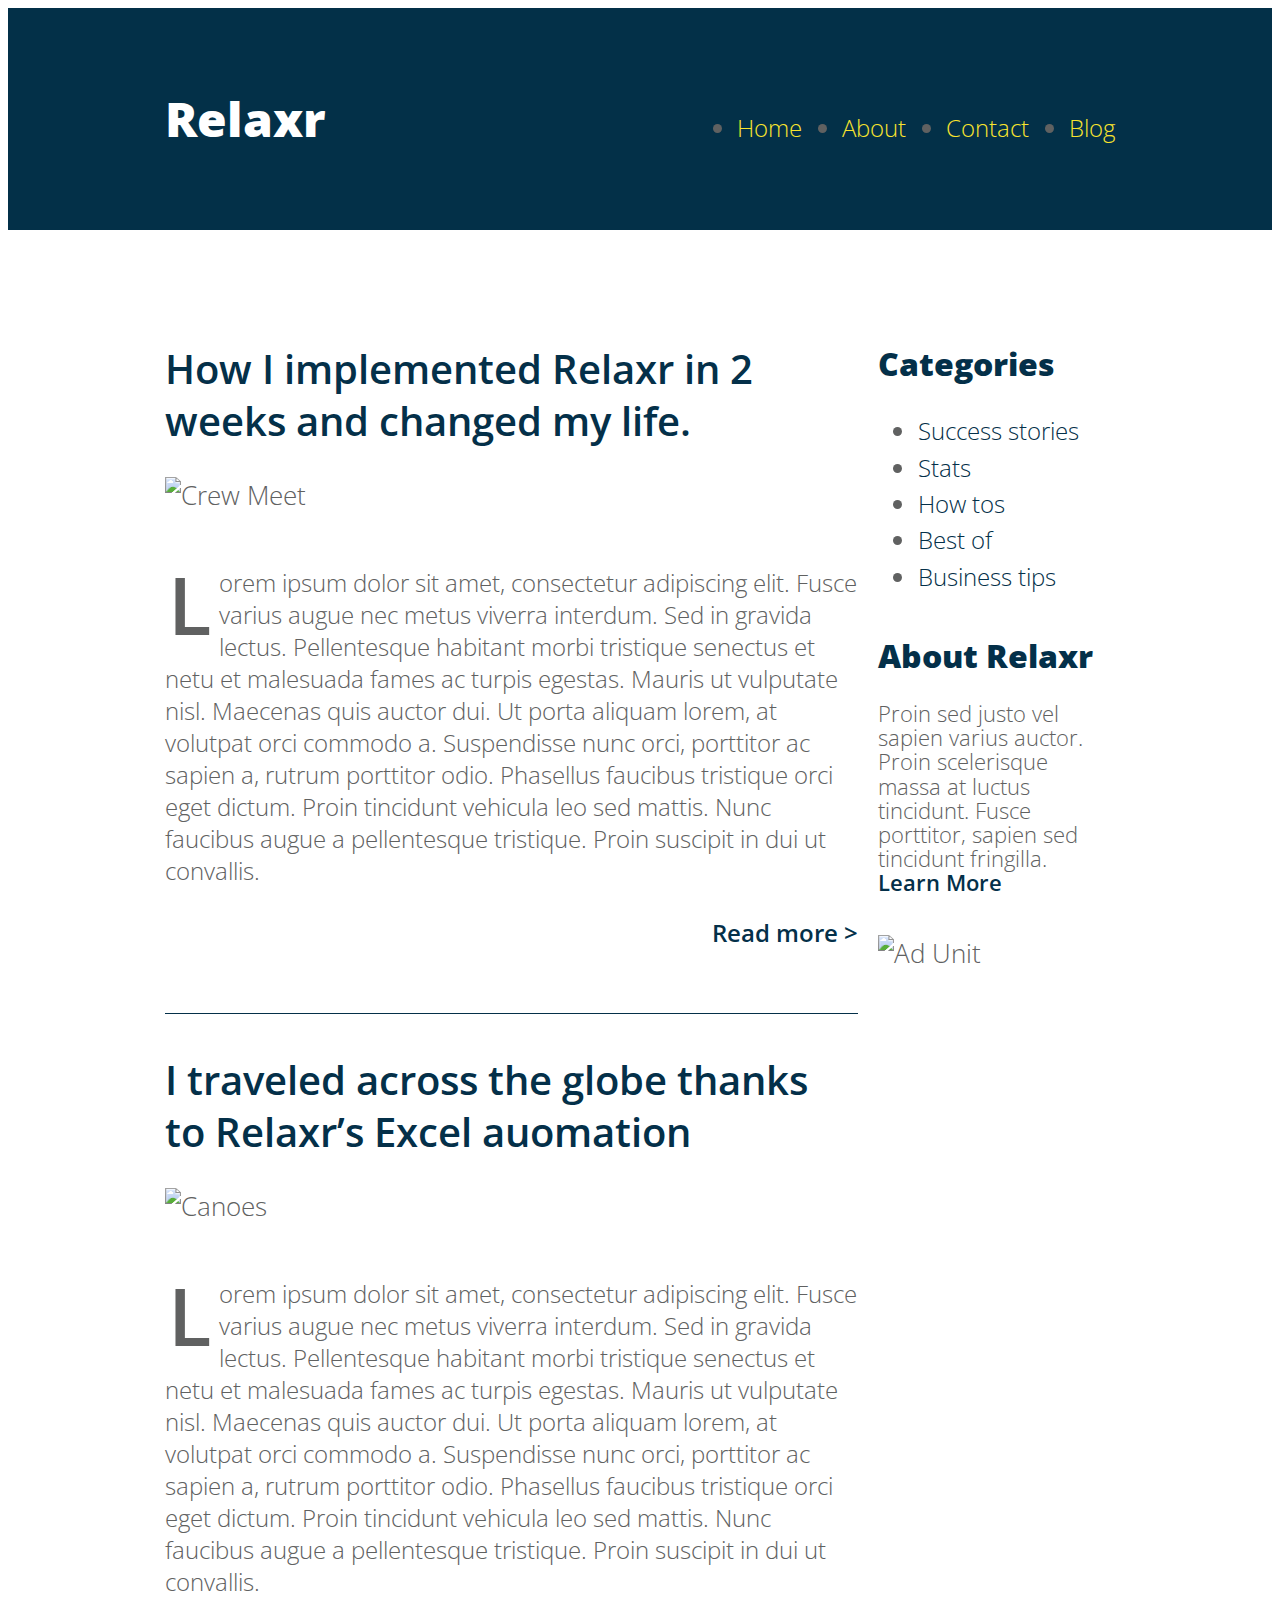
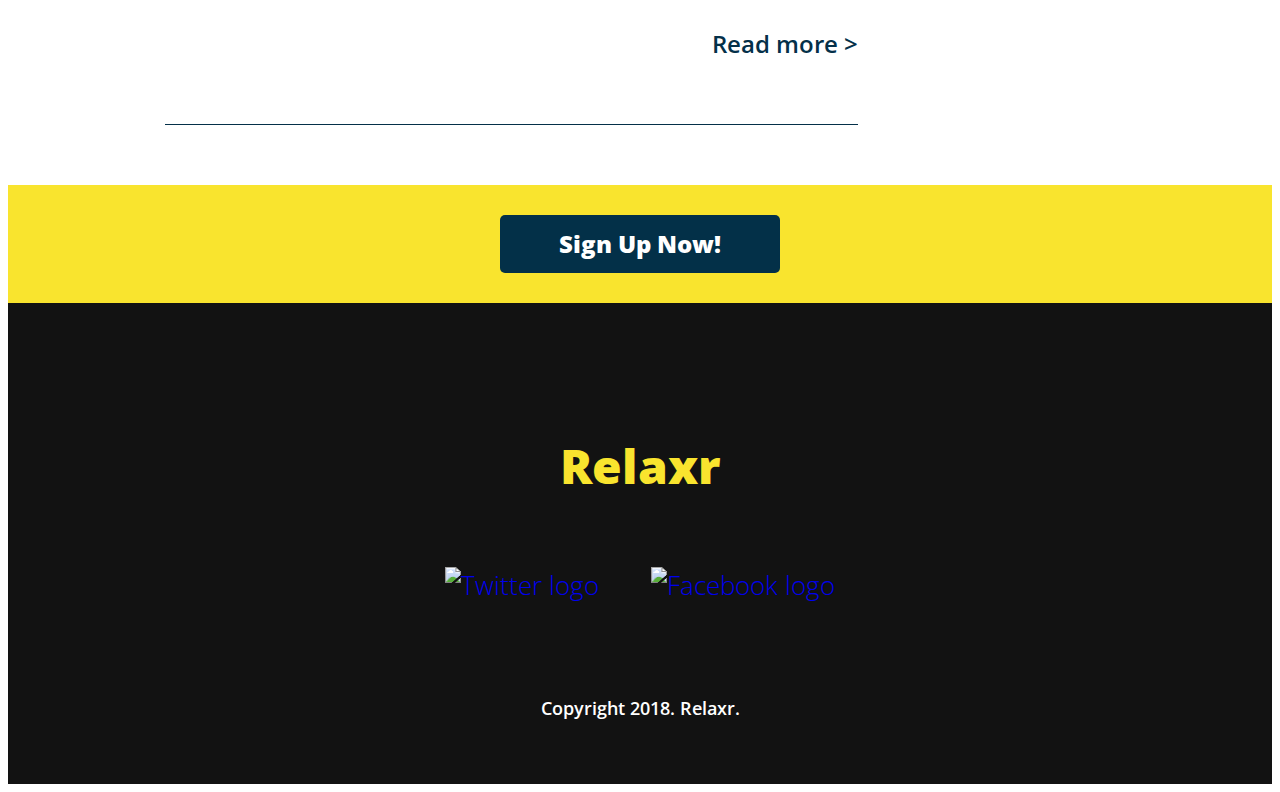
==== commit 177580eb: "Merge 3122351131d1d6af616365633bbb97d84c9f382c into 4bb95f3393b25807fe3e411b488861ea14889831" ====
--- a/blog.html
+++ b/blog.html
@@ -71,6 +71,8 @@
             </p>
           </article>
         </section>
+        <!--
+      -->
         <aside class="sidebar">
           <h3>Categories</h3>
           <ul>
--- a/css/style.css
+++ b/css/style.css
@@ -1,8 +1,8 @@
 /*
-Project Name: Blank Template
-Client: Your Client
-Author: Your Name
-Developer @GA in NYC
+Project Name: Relaxr Responsive Design
+Client: Relaxr  
+Author: Matt Megill
+Developer @GA in DC
 */
 
 /******************************************
@@ -50,7 +50,7 @@
   font-weight: 300;
   font-style: italic;
   text-align: center;
-  max-width: 580px;
+  width: 580px;
   margin: 0 auto;
 }
 
@@ -60,11 +60,6 @@
   font-style: normal;
 }
 
-img {
-  max-width: 100%;
-  height: auto;
-}
-
 /******************************************
 /* LAYOUT
 /*******************************************/
@@ -72,8 +67,8 @@
 /* Center the container */
 
 .container {
-  max-width: 1200px;
-  margin: 0 auto;
+  max-width: 950px;
+  margin: 20px auto;
 }
 
 /******************************************
@@ -112,16 +107,14 @@
 
 header {
   background: #033048;
-  padding: 25px;
-  text-align: center;
-}
-
-@media(min-width: 768px) {
-  header .container {
-    display: flex;
-    align-items: baseline;
-    justify-content: space-between;
-  }
+  padding: 25px 0;
+  overflow: hidden;
+}
+
+header .container {
+  display: flex;
+  align-items: baseline;
+  justify-content: space-between;
 }
 
 header .logo {
@@ -133,24 +126,14 @@
 /*******************************************/
 
 nav ul {
+  display: flex;
   margin: 0;
   padding: 0;
 }
 
-@media(min-width: 768px) {
-  nav ul {
-    display: flex;
-  }
-}
-
 nav li {
+  margin-left: 40px;
   font-size: 24px;
-}
-
-@media(min-width: 768px) {
-  nav li {
-    margin-left: 40px;
-  }
 }
 
 nav li:first-child {
@@ -185,12 +168,12 @@
 /*******************************************/
 
 .benefits {
-  padding: 100px 25px 80px;
+  padding: 100px 0 80px;
 }
 
 .benefits p,
 .benefits ul {
-  max-width: 600px;
+  width: 600px;
 }
 
 .benefits ul {
@@ -205,7 +188,7 @@
 .testimonial {
   background: url(../images/testimonial_bg.jpg) no-repeat top center #071324;
   background-size: cover;
-  padding: 70px 25px;
+  padding: 70px 0 70px;
   color: #fff;
 }
 
@@ -215,34 +198,21 @@
 
 .main {
   margin-top: 80px;
-  padding-left: 25px;
-  padding-right: 25px;
-}
-
-@media(min-width: 768px) {
-  .main .container {
-    display: flex;
-  }
+}
+
+.main .container {
+  display: flex;
 }
 
 .posts {
+  width: 700px;
+  margin-right: 20px;
   vertical-align: top;
 }
 
-@media(min-width: 768px) {
-  .posts {
-    padding-right: 20px;
-  }
-}
-
 .sidebar {
+  width: 240px;
   vertical-align: top;
-}
-
-@media(min-width: 768px) {
-  .sidebar {
-    min-width: 240px;
-  }
 }
 
 .post {
@@ -358,7 +328,122 @@
   list-style-type: none;
 }
 
-.social > li {
+.social>li {
   margin-left: 26px;
   margin-right: 26px;
 }
+
+/* Tablet Style */
+
+@media (max-width: 768px) {
+  body {
+    text-align: center;
+  }
+  header .container {
+    display: block;
+    text-align: left;
+    padding-left: 20px;
+  }
+  .sidebar,
+  .posts {
+    width: 50%;
+  }
+  .posts img {
+    width: 95%;
+    height: auto;
+  }
+  .benefits .container {
+    text-align: center;
+    width: 100%;
+  }
+  .benefits p {
+    width: 100%;
+  }
+  .benefits ul {
+    text-align: center;
+    overflow-x: auto;
+    margin: 0;
+    width: 100%;
+  }
+  .logo {
+    font-size: 30px;
+  }
+  section.main {
+    margin-top: 0;
+  }
+  .posts h2 {
+    font-size: 30px;
+  }
+  .post p {
+    font-size: 20px;
+  }
+  .post p:first-of-type:first-letter {
+    font-size: 55px;
+    line-height: 65px;
+    padding: 2px;
+  }
+  .hero h2 {
+    font-size: 35px;
+  }
+  .button {
+    min-width: 200px;
+  }
+  .benefits {
+    padding-top: 10px;
+    padding-bottom: 20px;
+  }
+  .benefits h3 {
+    font-size: 30px;
+  }
+  .benefits p,
+  .benefits ul li {
+    font-size: 18px;
+  }
+  .testimonial {
+    padding-top: 20px;
+    padding-bottom: 20px;
+  }
+  blockquote {
+    font-size: 20px;
+    width: 80%
+  }
+  footer {
+    padding-top: 10px;
+    padding-bottom: 10px;
+  }
+}
+
+/* Mobile Style */
+
+@media (max-width: 480px) {
+  nav ul {
+    display: flex;
+    margin: 0;
+    padding: 0;
+    width: 100%;
+  }
+  nav ul li {
+    font-size: 18px;
+  }
+  .main .container {
+    display: block;
+  }
+  .sidebar ul li {
+    max-width: 300px;
+  }
+  .sidebar,
+  .posts {
+    width: 100%;
+    height: auto;
+  }
+  footer p {
+    font-size: 10px;
+  }
+
+  header{
+    width: 100%;
+  }
+  .container nav{
+    width: 100%;
+  }
+}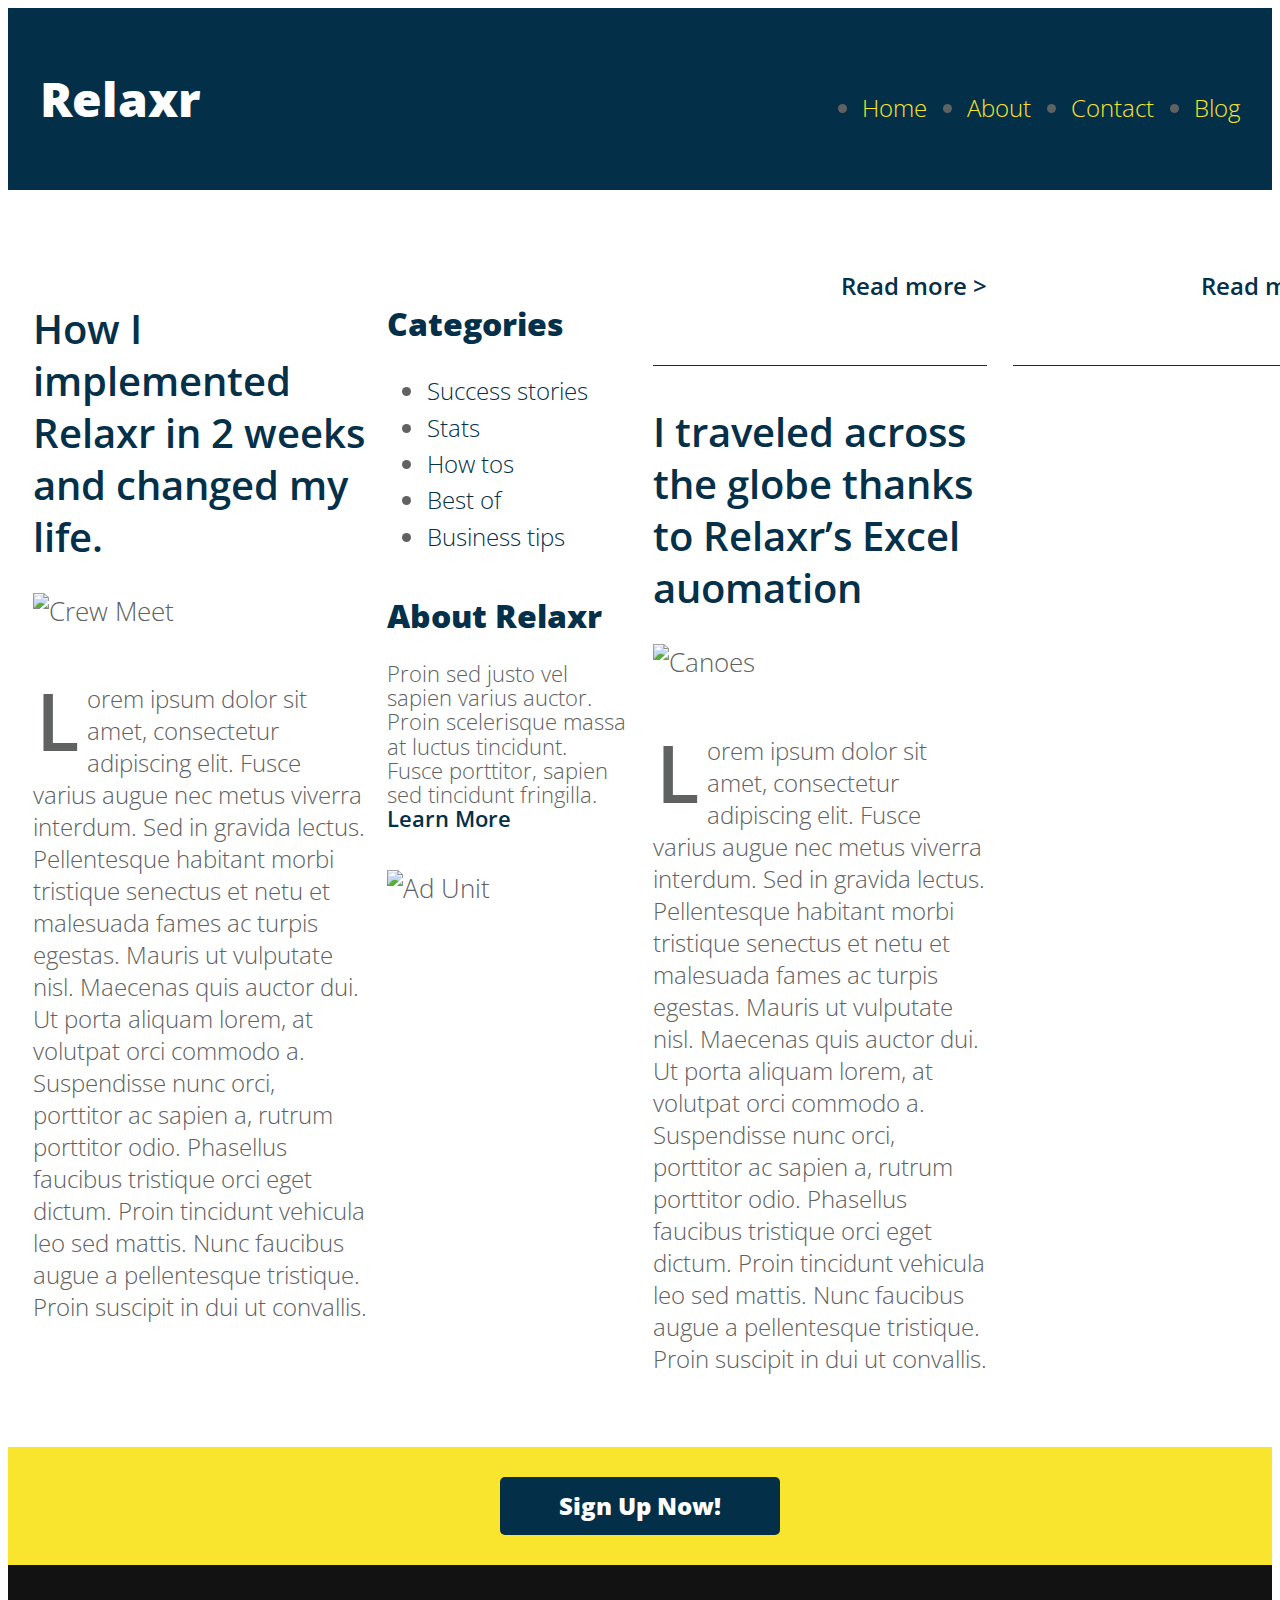
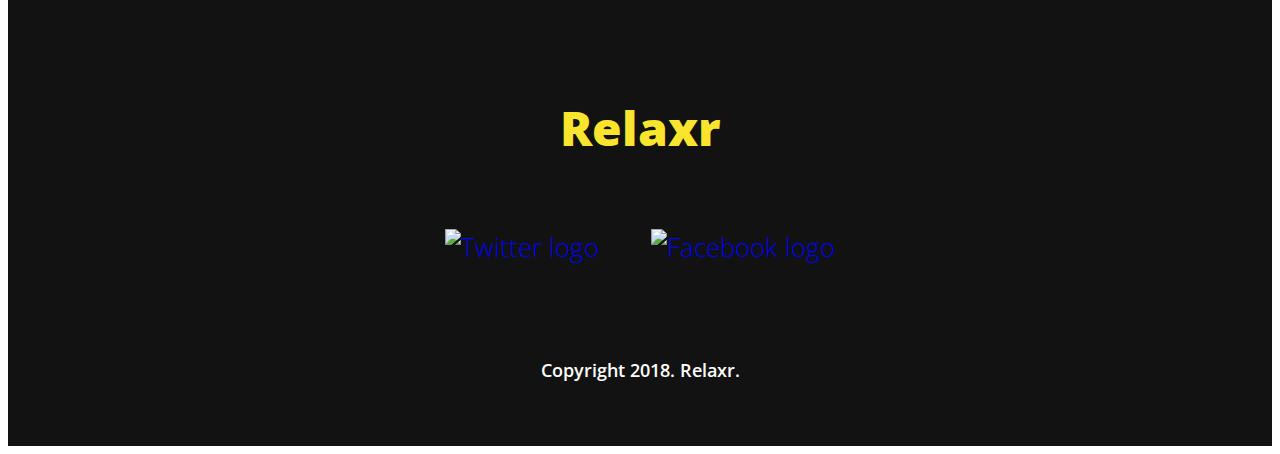
==== commit c9d83614: "Complete assignment 4" ====
--- a/blog.html
+++ b/blog.html
@@ -4,8 +4,8 @@
   <head>
     <meta charset="utf-8">
     <meta name="description" content="The perfect personal assistant. Relaxr does your job for you so you can enjoy life as it is meant to be.">
-    <meta name="viewport" content="width=device-width, initial-scale=1">
-
+    <meta name="viewport" content="width=device-width, initial-scale=1.0">
+    
     <title>Relaxr Blog</title>
     <link href='http://fonts.googleapis.com/css?family=Open+Sans:300italic,300,600,800' rel='stylesheet' type='text/css'>
 
--- a/css/style.css
+++ b/css/style.css
@@ -1,8 +1,8 @@
 /*
-Project Name: Relaxr Responsive Design
-Client: Relaxr  
-Author: Matt Megill
-Developer @GA in DC
+Project Name: Blank Template
+Client: Your Client
+Author: Your Name
+Developer @GA in NYC
 */
 
 /******************************************
@@ -50,7 +50,7 @@
   font-weight: 300;
   font-style: italic;
   text-align: center;
-  width: 580px;
+  max-width: 580px;
   margin: 0 auto;
 }
 
@@ -60,6 +60,11 @@
   font-style: normal;
 }
 
+img{
+  max-width: 100%;
+  height: auto
+}
+
 /******************************************
 /* LAYOUT
 /*******************************************/
@@ -67,8 +72,8 @@
 /* Center the container */
 
 .container {
-  max-width: 950px;
-  margin: 20px auto;
+  max-width: 1200px;
+  margin: 0 auto;
 }
 
 /******************************************
@@ -107,15 +112,16 @@
 
 header {
   background: #033048;
-  padding: 25px 0;
-  overflow: hidden;
-}
-
-header .container {
+  padding: 25px;
+  text-align: center;
+}
+
+@media(min-width: 768px) {
+  header .container {
   display: flex;
   align-items: baseline;
   justify-content: space-between;
-}
+    }
 
 header .logo {
   color: #fff;
@@ -126,15 +132,26 @@
 /*******************************************/
 
 nav ul {
-  display: flex;
   margin: 0;
   padding: 0;
 }
 
+@media(min-width: 768px) {
+  nav ul {
+  display: flex;
+   }
+  }
+
 nav li {
-  margin-left: 40px;
+  
   font-size: 24px;
 }
+
+@media(min-width: 768px) {
+   nav li {
+   margin-left: 40px;
+   }
+  }
 
 nav li:first-child {
   margin-left: 0;
@@ -168,12 +185,12 @@
 /*******************************************/
 
 .benefits {
-  padding: 100px 0 80px;
+  padding: 100px 25px 80px;;
 }
 
 .benefits p,
 .benefits ul {
-  width: 600px;
+  max-width: 600px;
 }
 
 .benefits ul {
@@ -188,7 +205,7 @@
 .testimonial {
   background: url(../images/testimonial_bg.jpg) no-repeat top center #071324;
   background-size: cover;
-  padding: 70px 0 70px;
+  padding: 70px 25px;
   color: #fff;
 }
 
@@ -197,23 +214,37 @@
 /*******************************************/
 
 .main {
-  margin-top: 80px;
-}
-
-.main .container {
+ margin-top: 80px;
+ padding-left: 25px;
+ padding-right: 25px;
+}
+
+@media(min-width: 768px) {
+  .main .container {
   display: flex;
-}
+   }
+  }
 
 .posts {
-  width: 700px;
-  margin-right: 20px;
+  
   vertical-align: top;
 }
+@media(min-width: 768px) {
+  .posts {
+  padding-right: 20px;
+   }
+  }
 
 .sidebar {
-  width: 240px;
+  
   vertical-align: top;
 }
+
+@media(min-width: 768px) {
+  .sidebar {
+  min-width: 240px;
+   }
+  }
 
 .post {
   border-bottom: 1px solid #043049;
@@ -328,122 +359,21 @@
   list-style-type: none;
 }
 
-.social>li {
+.social > li {
   margin-left: 26px;
   margin-right: 26px;
 }
-
-/* Tablet Style */
-
-@media (max-width: 768px) {
-  body {
-    text-align: center;
-  }
-  header .container {
-    display: block;
-    text-align: left;
-    padding-left: 20px;
-  }
-  .sidebar,
-  .posts {
-    width: 50%;
-  }
-  .posts img {
-    width: 95%;
-    height: auto;
-  }
-  .benefits .container {
-    text-align: center;
-    width: 100%;
-  }
-  .benefits p {
-    width: 100%;
-  }
-  .benefits ul {
-    text-align: center;
-    overflow-x: auto;
-    margin: 0;
-    width: 100%;
-  }
-  .logo {
-    font-size: 30px;
-  }
-  section.main {
-    margin-top: 0;
-  }
-  .posts h2 {
-    font-size: 30px;
-  }
-  .post p {
-    font-size: 20px;
-  }
-  .post p:first-of-type:first-letter {
-    font-size: 55px;
-    line-height: 65px;
-    padding: 2px;
-  }
-  .hero h2 {
-    font-size: 35px;
-  }
-  .button {
-    min-width: 200px;
-  }
-  .benefits {
-    padding-top: 10px;
-    padding-bottom: 20px;
-  }
-  .benefits h3 {
-    font-size: 30px;
-  }
-  .benefits p,
-  .benefits ul li {
-    font-size: 18px;
-  }
-  .testimonial {
-    padding-top: 20px;
-    padding-bottom: 20px;
-  }
-  blockquote {
-    font-size: 20px;
-    width: 80%
-  }
-  footer {
-    padding-top: 10px;
-    padding-bottom: 10px;
-  }
-}
-
-/* Mobile Style */
-
-@media (max-width: 480px) {
-  nav ul {
-    display: flex;
-    margin: 0;
-    padding: 0;
-    width: 100%;
-  }
-  nav ul li {
-    font-size: 18px;
-  }
-  .main .container {
-    display: block;
-  }
-  .sidebar ul li {
-    max-width: 300px;
-  }
-  .sidebar,
-  .posts {
-    width: 100%;
-    height: auto;
-  }
-  footer p {
-    font-size: 10px;
-  }
-
-  header{
-    width: 100%;
-  }
-  .container nav{
-    width: 100%;
-  }
-}+.media {
+  display: flex;
+  flex-wrap: wrap;
+}
+
+.media > * {
+  flex: 1 1 250px;
+}
+
+@media (min-height: 600px) {
+  section {
+    column-width: 15em;
+  }
+}
